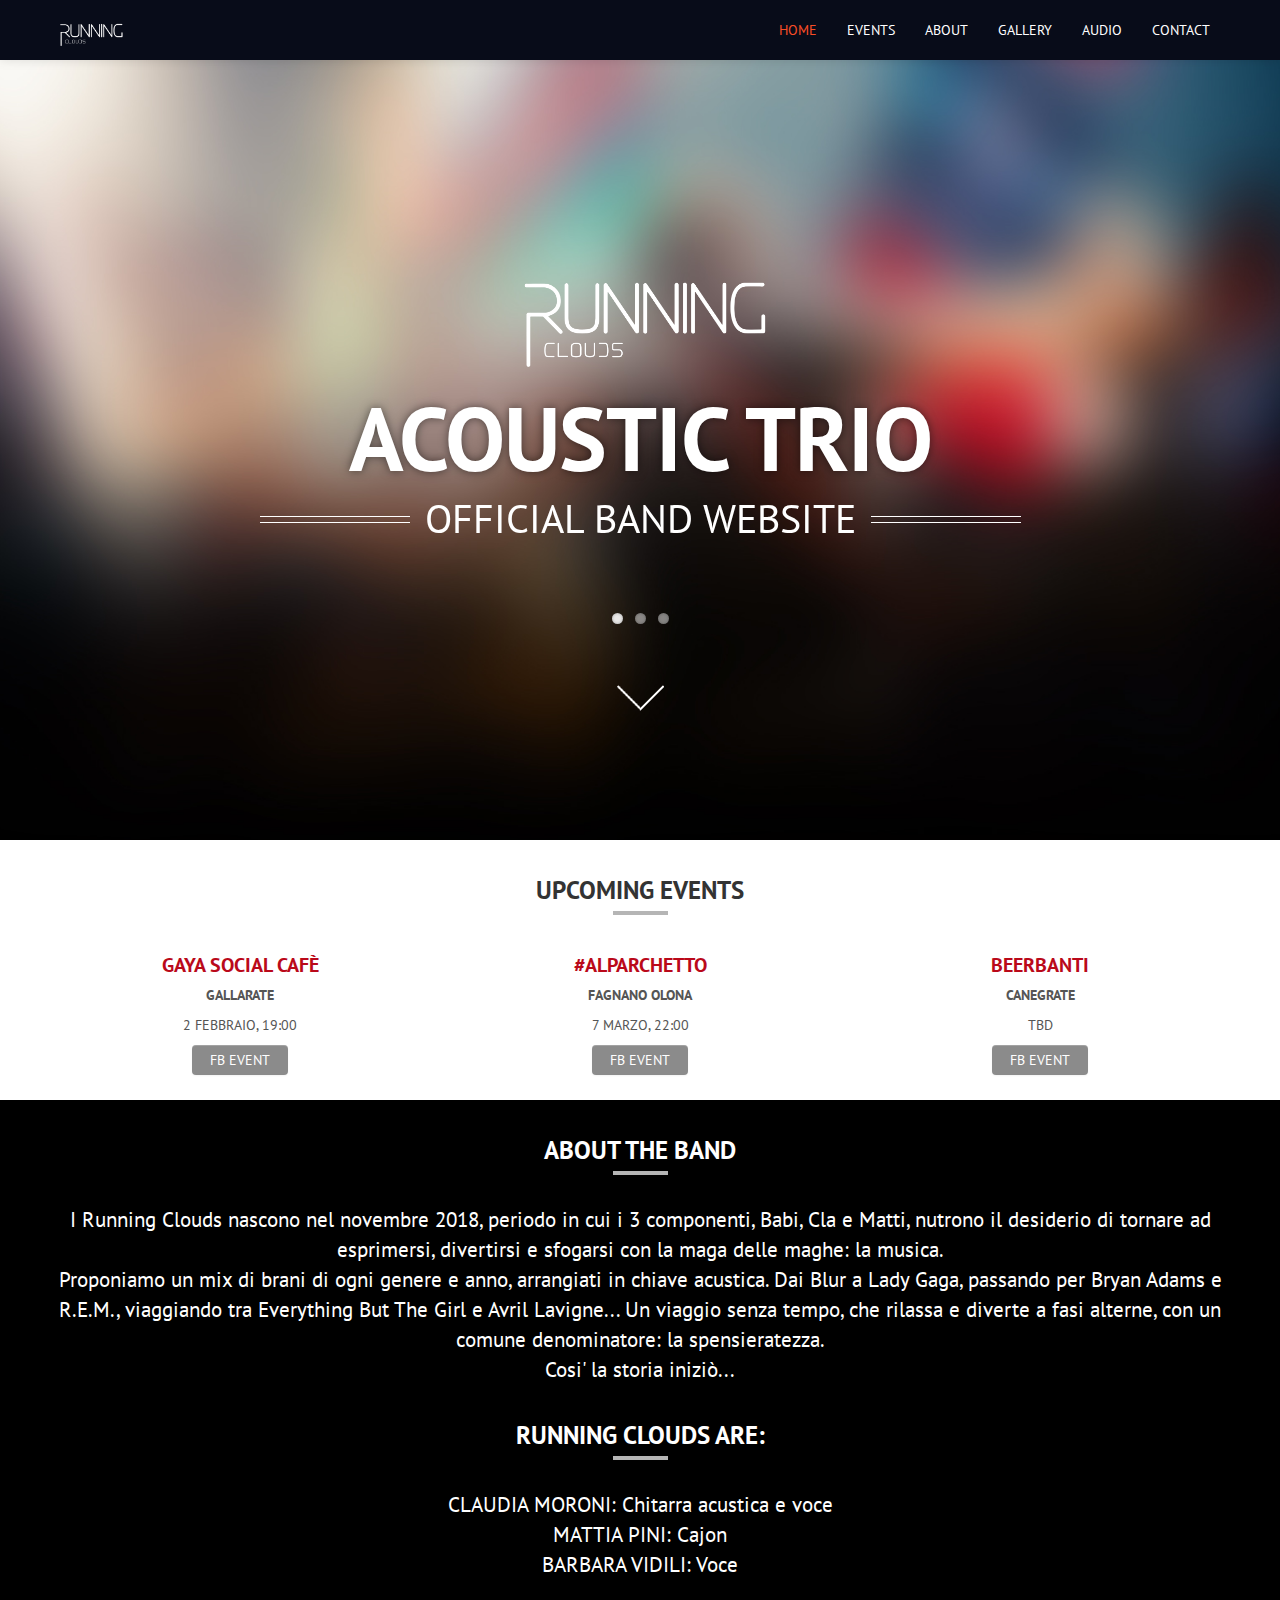
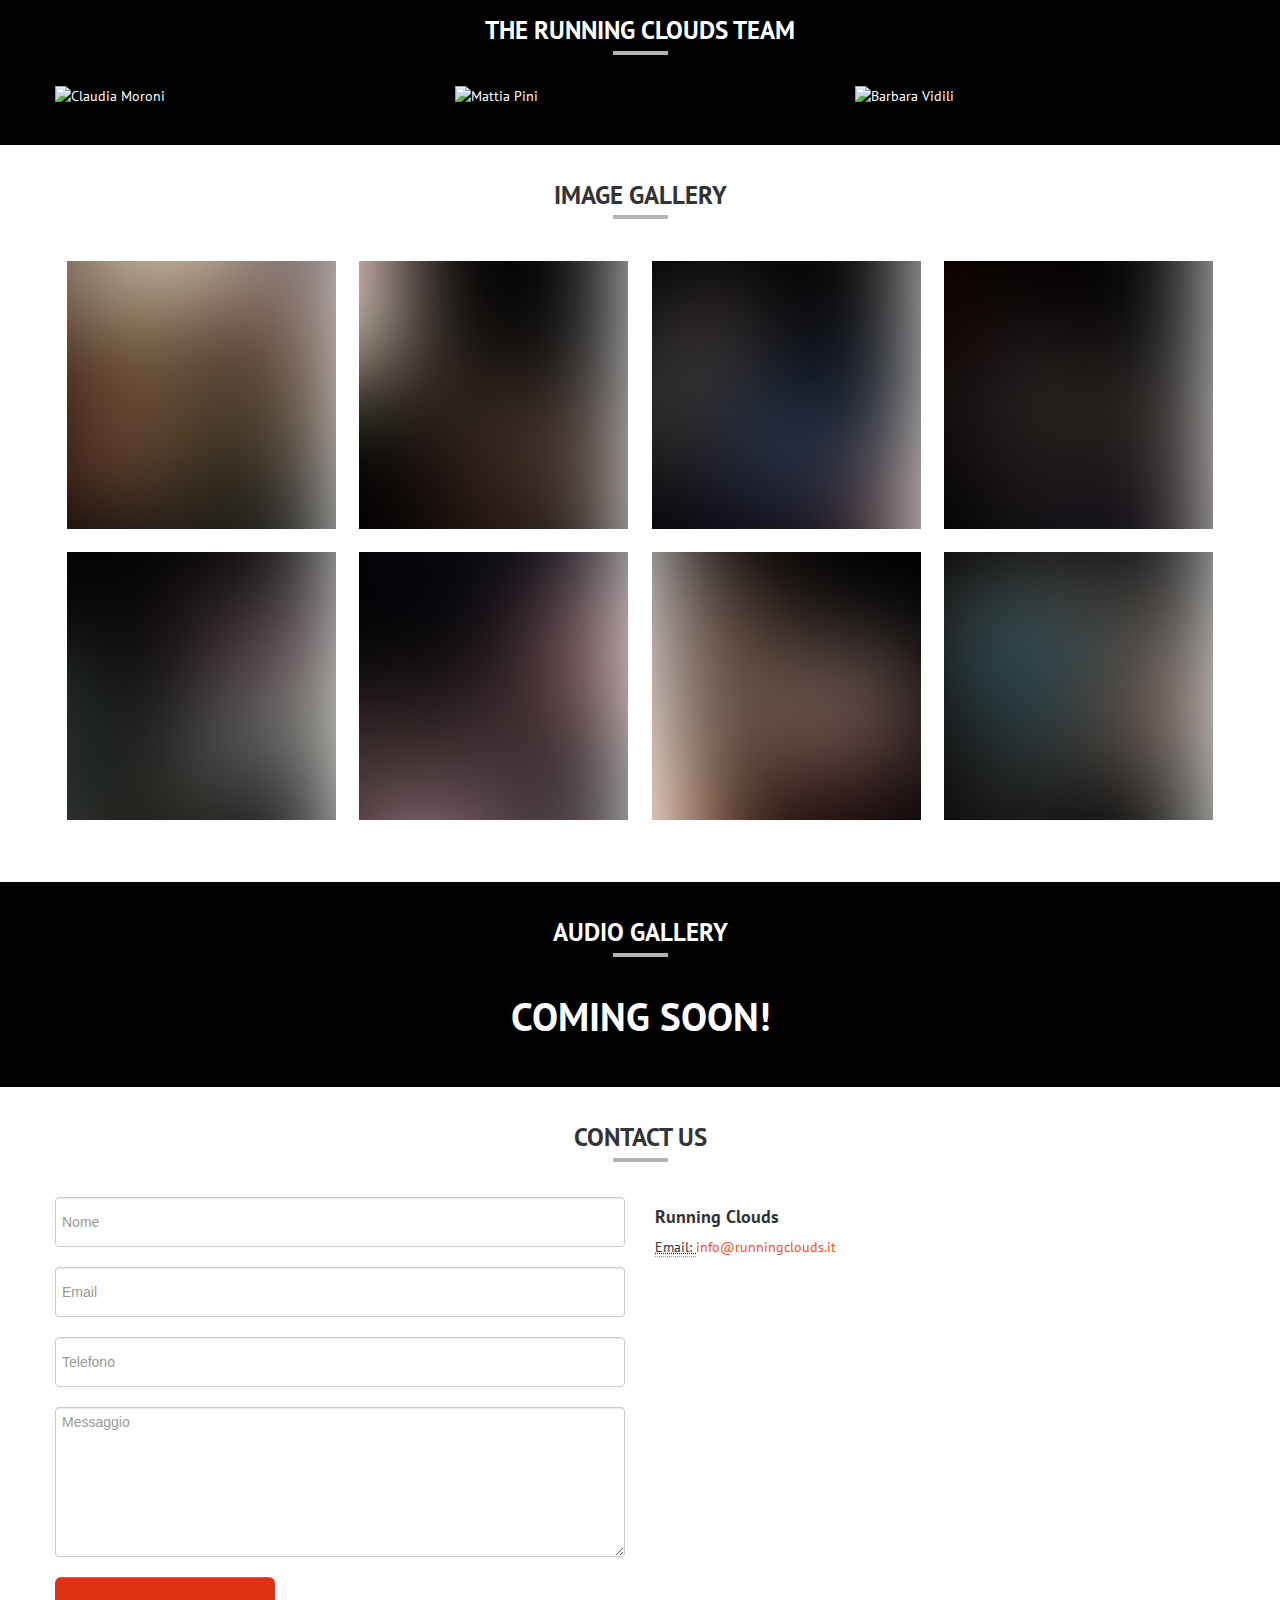
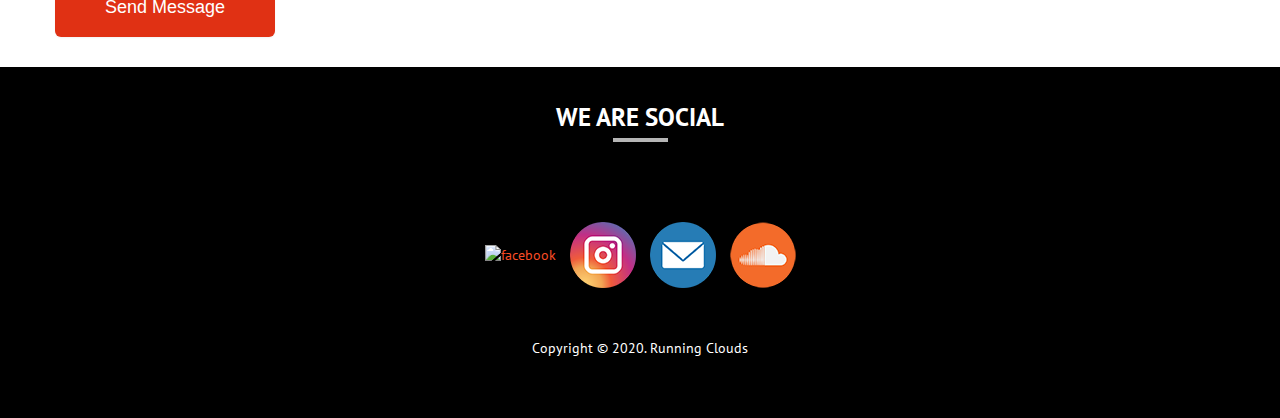
==== index.html @ 11b49098 "fb logo sintax updated" ====
<!DOCTYPE html>
<html>
<head>
<meta charset="utf-8">
<title>Running Clouds - Milan Acoustic Band</title>
<meta name="viewport" content="width=device-width, initial-scale=1.0">
<!-- Bootstrap -->
<link href="css/bootstrap.css" rel="stylesheet">
<link href="css/bootstrap-responsive.css" rel="stylesheet" media="screen">
<!--==============GOOGLE FONT - PT SANS=================-->
<link href="https://fonts.googleapis.com/css?family=PT%20Sans:400,700" rel="stylesheet" type="text/css">

<!--==============MAIN CSS=================-->

<link href="css/band.css" rel="stylesheet" media="all">
	
<!--Tweet CSS-->
<link href="css/jquery.tweet.css" rel="stylesheet" media="all">

<!--===================FLEX SLIDER=======================-->

<link rel="stylesheet" href="css/flexslider.css" />
<script src="js/jquery-1.9.0.min.js"></script>
<script src="js/jquery.flexslider.js"></script>
<script type="text/javascript">
  $(window).load(function() {
     $('.flexslider').flexslider({
        animation: "slide"
      });
  });
</script>

<!--=============================FANCY BOX STARTS================================-->

<!-- Add mousewheel plugin (this is optional) -->
<script type="text/javascript" src="js/jquery.mousewheel-3.0.6.pack.js"></script>

<!-- Add fancyBox main JS and CSS files -->
<script type="text/javascript" src="js/jquery.fancybox.js?v=2.1.4"></script>
<link rel="stylesheet" type="text/css" href="css/jquery.fancybox.css?v=2.1.4" media="screen" />
<script type="text/javascript">
		$(document).ready(function() {
			$('.fancybox').fancybox({
    helpers : {
        overlay : {
            locked : false,
        }
    }
});
});
</script>

<!--============================FANCY BOX ENDS========================================-->

<!--============================ PARALLAX SCRIPT ========================================-->

<script src="js/stellar.js"></script>
<script>
		$(function(){
			$.stellar({
				horizontalScrolling: false,
				verticalOffset: 40
			});
		});
		</script>

<!--==============CONTACT FORM=================-->
<script src="js/contact_form.js"></script>

<!-- FACEBOOK SDK -->
<!--<script>
  window.fbAsyncInit = function() {
    FB.init({
      appId      : '584267702405403',
      cookie     : true,
      xfbml      : true,
      version    : 'v5.0'
    });
      
    FB.AppEvents.logPageView();   
      
  };

  (function(d, s, id){
     var js, fjs = d.getElementsByTagName(s)[0];
     if (d.getElementById(id)) {return;}
     js = d.createElement(s); js.id = id;
     js.src = "https://connect.facebook.net/en_US/sdk.js";
     fjs.parentNode.insertBefore(js, fjs);
   }(document, 'script', 'facebook-jssdk'));
</script>-->
	
</head>

<body>
<a id="home"></a> 
<!--==============HEADER =================-->
<div class="jumbotron masthead" data-stellar-background-ratio="0.5"> 
  
  <!--==============Logo & Menu Bar=================-->
  
  <div class="navbar navbar-fixed-top navbar-absolute">
    <div class="navbar-inner">
      <div class="container"> 
        
        <!-- .btn-navbar is used as the toggle for collapsed navbar content --> 
        <a class="btn btn-navbar" data-toggle="collapse" data-target=".nav-collapse"> <span class="icon-bar"></span> <span class="icon-bar"></span> <span class="icon-bar"></span> </a> 
        
        <!-- Be sure to leave the brand out there if you want it shown --> 
        <a class="brand" href="#"> <img src="images/logo-small.png" alt="logo" style="max-height: 35px; width: auto;"></a> 
        
        <!-- Everything you want hidden at 940px or less, place within here -->
        <div class="nav-collapse collapse"> 
          <!-- .nav, .navbar-search, .navbar-form, etc -->
          
          <ul class="nav pull-right">
            <li class="active"><a href="#home">HOME</a></li>
            <li><a href="#events">EVENTS</a></li>
            <li><a href="#about">ABOUT</a></li>
            <li><a href="#gallery">GALLERY</a></li>
            <!--<li><a href="#media">MEDIA</a></li>-->
            <li><a href="#audio">AUDIO</a></li>
            <!--<li class="dropdown"> <a href="#" class="dropdown-toggle" data-toggle="dropdown">PAGES <b class="caret"></b></a>
              <ul class="dropdown-menu">
                <li><a href="blog.html" target="_blank">BLOG LIST</a></li>
                <li><a href="blog-post.html" target="_blank">SINGLE BLOG PAGE</a></li>
                <li><a href="404.html" target="_blank">404 PAGE</a></li>
                <li><a href="soon.html" target="_blank">COMING SOON</a></li>
              </ul>
            </li>-->
            <li><a href="#contact">CONTACT</a></li>
          </ul>
        </div>
      </div>
    </div>
  </div>
  <div class="container"> 
    
    <!--==============SLIDER STARTS=================-->
    
    <div class="flexslider">
      <ul class="slides">
        <li>
          <div class="hero-unit">
            <p class="text-center"><img src="images/logo-big.png" alt="Running Clouds logo" style="max-height: 135px;"></p>
            <h1>ACOUSTIC TRIO</h1>
            <h3 class="subtitle fancy hidden-phone"><span>OFFICIAL BAND WEBSITE</span></h3>
          </div>
        </li>
        <li>
          <div class="slide2">
            <p>
              <iframe width="640" height="360" src="https://www.youtube.com/embed/WJ2CTRdAqpo" allowfullscreen></iframe>
            </p>
            <h3>YOUTUBE VIDEO WITH CAPTION</h3>
          </div>
        </li>
        <li>
          <div class="slide3">
            <p class="text-center"> <img src="images/slider_img.jpg" alt="Running Clouds live at Gaya Social Cafè" style="max-height: 300px; border: 1px solid #021a40"> </p>
            <h1>Gaya Social Cafè</h1>
            <h3>Vieni a trovarci Domenica 2 Febbraio ore 19 a Gallarate!</h3>
            <p class="hidden-phone"> <a href="#" class="btn btn-danger btn-large">EVENTO FB</a> </p>
          </div>
        </li>
      </ul>
    </div>
    <p class="text-center hidden-phone"> <a href="#events"><img src="images/arrow-bottom.png" alt="sroll to arrow"></a></p>
  </div>
</div>

<!--============== Latest Events =================-->

<div class="container"> <a id="events"></a>
  <div class="row-fluid PageHead">
    <div class="span12">
      <h3>UPCOMING EVENTS<span> <img src="images/underline.png" alt="______"></span></h3>
    </div>
  </div>
  <div class="row-fluid EventsList">
    <div class="span4">
      <div class="thumbnail">
        <div class="caption">
          <h3>Gaya Social Cafè</h3>
			<h5>Gallarate</h5>
          <p>2 Febbraio, 19:00</p>
          <p class="text-center"><a href="#" class="btn btn-med">FB Event</a> </p>
        </div>
      </div>
    </div>
    <div class="span4">
      <div class="thumbnail">
        <div class="caption">
          <h3>#AlParchetto</h3>
			<h5>Fagnano Olona</h5>
          <p>7 Marzo, 22:00</p>
          <p class="text-center"><a href="#" class="btn btn-med">FB Event</a> </p>
        </div>
      </div>
    </div>
    <div class="span4">
      <div class="thumbnail">
        <div class="caption">
          <h3>Beerbanti</h3>
			<h5>Canegrate</h5>
          <p>TBD</p>
          <p class="text-center"><a href="#" class="btn btn-med">FB Event</a> </p>
        </div>
      </div>
    </div>
  </div>
  <!--<div class="moreevents">
    <div class="row-fluid EventsList">
      <div class="span4">
        <div class="thumbnail">
          <div class="caption">
            <h3>PSY MEGA SHOW</h3>
            <p>Sep 17, 06:00 PM</p>
            <p class="text-center"><a href="#" class="btn btn-med">TICKETS</a> </p>
          </div>
        </div>
      </div>
      <div class="span4">
        <div class="thumbnail">
          <div class="caption">
            <h3>MUSIC WITH RAAGA BAND</h3>
            <p>OCT 22, 08:30 PM</p>
            <p class="text-center"><a href="#" class="btn btn-med">TICKETS</a> </p>
          </div>
        </div>
      </div>
      <div class="span4">
        <div class="thumbnail">
          <div class="caption">
            <h3>BLACK FRIDAY EVENT</h3>
            <p>NOV 05, 10:00 PM</p>
            <p class="text-center"><a href="#" class="btn btn-med">TICKETS</a> </p>
          </div>
        </div>
      </div>
    </div>
  </div>
  <p class="sectionfooter text-center"> <a class="showmore btn-link"><img src="images/show_icon.png" alt="icon"> <span>SHOW ALL EVENTS</span> </a> </p>-->
</div>

<!--============== ABOUT AND OUR TEAM =================-->

<div class="about" id="about" data-stellar-background-ratio="0.5">
  <div class="container">
    <div class="row-fluid PageHead inverse">
      <div class="span12">
        <h3>ABOUT THE BAND<span> <img src="images/underline.png" alt="______"></span></h3>
      </div>
    </div>
    <p class="lead text-center">I Running Clouds nascono nel novembre 2018, periodo in cui i 3 componenti, Babi, Cla e Matti, nutrono il desiderio di tornare ad esprimersi, divertirsi e sfogarsi con la maga delle maghe: la musica.<br>
		Proponiamo un mix di brani di ogni genere e anno, arrangiati in chiave acustica. Dai Blur a Lady Gaga, passando per Bryan Adams e R.E.M., viaggiando tra Everything But The Girl e Avril Lavigne... Un viaggio senza tempo, che rilassa e diverte a fasi alterne, con un comune denominatore: la spensieratezza.<br>
		Cosi' la storia iniziò... </p>
	  <div class="row-fluid PageHead inverse">
		<div class="span12">
			<h3>RUNNING CLOUDS are:<span> <img src="images/underline.png" alt="______"></span></h3>
	  	</div>
	  </div>
	  <p class="lead text-center">
	  
		CLAUDIA MORONI: Chitarra acustica e voce<br>
		MATTIA PINI: Cajon<br>
		  BARBARA VIDILI: Voce<br>
	  </p>
    <div class="row-fluid PageHead inverse">
      <div class="span12">
        <h3>THE Running Clouds TEAM<span> <img src="images/underline.png" alt="______"></span></h3>
      </div>
    </div>
    <div class="row-fluid theteam">
      <div class="span4"><img src="images/team_img1.jpg" alt="Claudia Moroni"></div>
      <div class="span4"><img src="images/team_img2.jpg" alt="Mattia Pini"></div>
      <div class="span4"><img src="images/team_img3.jpg" alt="Barbara Vidili"></div>
    </div>
  </div>
</div>

<!--============== IMAGE GALLERY ==============-->

<div class="container"> <a id="gallery"></a>
  <div class="row-fluid PageHead">
    <div class="span12">
      <h3>IMAGE GALLERY<span> <img src="images/underline.png" alt="______"></span></h3>
    </div>
  </div>
  <div class="row-fluid Gallery">
    <div class="span12">
      <ul>
        <li><a class="fancybox" href="images/gallery/photos/big1.jpg" data-fancybox-group="gallery" title="Band photos"><img src="images/gallery/thumb/thumb1.jpg" alt="" /></a></li>
        <li><a class="fancybox" href="images/gallery/photos/big2.jpg" data-fancybox-group="gallery" title="Band photos"><img src="images/gallery/thumb/thumb2.jpg" alt="" /></a></li>
        <li><a class="fancybox" href="images/gallery/photos/big3.jpg" data-fancybox-group="gallery" title="Band photos"><img src="images/gallery/thumb/thumb3.jpg" alt="" /></a></li>
        <li><a class="fancybox" href="images/gallery/photos/big4.jpg" data-fancybox-group="gallery" title="Band photos"><img src="images/gallery/thumb/thumb4.jpg" alt="" /></a></li>
        <li><a class="fancybox" href="images/gallery/photos/big5.jpg" data-fancybox-group="gallery" title="Band photos"><img src="images/gallery/thumb/thumb5.jpg" alt="" /></a></li>
        <li><a class="fancybox" href="images/gallery/photos/big6.jpg" data-fancybox-group="gallery" title="Band photos"><img src="images/gallery/thumb/thumb6.jpg" alt="" /></a></li>
        <li><a class="fancybox" href="images/gallery/photos/big7.jpg" data-fancybox-group="gallery" title="Band photos"><img src="images/gallery/thumb/thumb7.jpg" alt="" /></a></li>
        <li><a class="fancybox" href="images/gallery/photos/big8.jpg" data-fancybox-group="gallery" title="Band photos"><img src="images/gallery/thumb/thumb8.jpg" alt="" /></a></li>
      </ul>
      <p class="sectionfooter text-center">&nbsp; </p>
    </div>
  </div>
</div>

<!--============== MEDIA ==============-->
<!--
<div class="ourmedia" id="media" data-stellar-background-ratio="0.5">
  <div class="container">
    <div class="row-fluid PageHead inverse">
      <div class="span12">
        <h3>MUSIC VIDEOS<span> <img src="images/underline.png" alt="______"></span></h3>
      </div>
    </div>
    <div class="row-fluid">
      <div class="span12 text-center mediavideo">
        <iframe width="640" height="360" src="https://www.youtube.com/embed/ans9pJ1MQuI" allowfullscreen></iframe>
      </div>
    </div>
    <div class="row-fluid MediaThumb">
      <div class="span3 playvideo" data-url="http://www.youtube.com/embed/rv8C1wjbsKw"> <img src="images/media_thumb1.jpg" alt="media">
        <p>WE OWN IT</p>
      </div>
      <div class="span3 playvideo" data-url="http://www.youtube.com/embed/GuAtcpFQpMw"> <img src="images/media_thumb2.jpg" alt="media">
        <p>TOMMY TRASH</p>
      </div>
      <div class="span3 playvideo" data-url="http://www.youtube.com/embed/WJ2CTRdAqpo"> <img src="images/media_thumb3.jpg" alt="media">
        <p>BETTER CARE FOR</p>
      </div>
      <div class="span3 playvideo" data-url="http://www.youtube.com/embed/EUgjvidR-0Q"> <img src="images/media_thumb4.jpg" alt="media">
        <p>THE COMMENT SHOW</p>
      </div>
    </div>
  </div>
</div>
-->
	<style>
		.sound{
			background-color: black !important;
		}	
	</style>
<!--============== AUDIO GALLERY ==============-->
<div class="ourmedia" data-stellar-background-ratio="0.5">
<div class="container"> <a id="audio"></a>
  <div class="row-fluid PageHead">
    <div class="span12">
      <h3>AUDIO GALLERY<span> <img src="images/underline.png" alt="______"></span></h3>
    </div>
  </div>
  <div class="row-fluid Gallery">
    <div class="span12">
		<h1 class="text-center">COMING SOON!</h1>
      <!--<div class="audioembed">
        <iframe width="100%" height="300" scrolling="no" frameborder="no" src="https://w.soundcloud.com/player/?url=https%3A//api.soundcloud.com/playlists/956008744&color=ff5500&amp;auto_play=false&amp;show_artwork=true"></iframe>
      </div>-->
      <br>
      <br>
    </div>
  </div>
</div>
	</div>

<!--============== CONTACT ==============-->

<div id="contact">
  <div class="container">
    <div class="row-fluid PageHead">
      <div class="span12">
        <h3>CONTACT US<span> <img src="images/underline.png" alt="______"></span></h3>
      </div>
    </div>
    <div class="row-fluid ContactUs">
      <div class="span6">
        <form class="form-horizontal" id="phpcontactform">
          <div class="control-group">
            <input class="input-block-level" type="text" placeholder="Nome" name="name" id="name">
          </div>
          <div class="control-group">
            <input class="input-block-level" type="email" placeholder="Email" name="email" id="email">
          </div>
          <div class="control-group">
            <input class="input-block-level" type="text" placeholder="Telefono" name="mobile" id="mobile">
          </div>
          <div class="control-group">
            <textarea class="input-block-level" rows="10" name="message" placeholder="Messaggio" id="message"></textarea>
          </div>
          <div class="control-group">
            <p>
              <input class="btn btn-danger btn-large" type="submit" value="Send Message">
            </p>
            <span class="loading"></span> </div>
        </form>
      </div>
      <div class="span6">
        <div class="row-fluid">
          <div class="span12">
            <h4> Running Clouds </h4>
            <address>
            <abbr title="Email"> Email: </abbr> <a href="mailto:info@runningclouds.it">info@runningclouds.it</a> <br>
            </address>
          </div>
		  </div>
      </div>
    </div>
  </div>
</div>

<!--============== FOOTER ==============-->

<div class="footer" id="footer" data-stellar-background-ratio="0.5">
  <div class="container">
    <div class="row-fluid PageHead inverse">
      <div class="span12">
        <h3>We are Social<span> <img src="images/underline.png" alt="______"></span></h3>
      </div>
    </div>
  </div>
  <div class="row-fluid">
    <div class="span12 socialButtons">
		<a href="https://www.facebook.com/runningcloudsacoustic" target="_blank"><img src="images/facebook_icon.png" alt="facebook"></a>
		<a href="https://www.instagram.com/_running_clouds/" target="_blank"><img src="images/instagram_icon.png" alt="instagram"></a>
		<a href="mailto:info@runningclouds.it" target="_blank"><img src="images/mail_icon.png" alt="mail"></a>
		<a href="" target="_blank"><img src="images/soundcloud_icon.png" alt="soundcloud"></a> </div>
  </div>
  <p class="text-center">Copyright &copy; 2020. Running Clouds</p>
</div>
<!--===Back to top======--> 
<a href="#" class="scrollup">Scroll</a> 

<!--==============QUERY LIBRARY=================--> 

<script src="js/jquery.easing.1.2.js"></script> 

<!--==============Mordernizr =================--> 

<script src="js/modernizr.js"></script> 

<!--==============BOOTSTRAP JS=================--> 

<script src="js/bootstrap.js"></script> 
<script type="text/javascript" src="js/jquery.mousewheel-3.0.6.pack.js"></script> 

<!--==========ONE PAGE SCROLLING SCRIPTS STARTS===============--> 

<script>
            $(function() {
                $('.nav li a, .jumbotron p a').bind('click',function(event){
                    var $anchor2 = $(this).parent();
				    var $anchor = $(this);
					$('.nav  li').removeClass('active');
                    $anchor2.addClass('active');
			
			
                    $('html, body').stop().animate({
                        scrollTop: $($anchor.attr('href')).offset().top - 50
                    }, 1500,'easeInOutExpo');
                    /*
                    if you don't want to use the easing effects:
                    $('html, body').stop().animate({
                        scrollTop: $($anchor.attr('href')).offset().top
                    }, 1000);
                    */
                    event.preventDefault();
                });
            });
        </script> 

<!--=============ONE PAGE SCROLLING SCRIPTS ENDS============--> 

<!-- ======= TWITTER FEED API 1.1 ========= --> 

<script src="twitter/jquery.tweet.js"></script> 
<script type="text/javascript">
	     jQuery(function($){
        $("#ticker").tweet({
          username: "tnw", /*Enter your Twitter username inside quotes eg: web3canvas, barackobama etc*/
          page: 1, /*How many tweets to show at a time, You need to increase #ticker height if you increased this value*/
          avatar_size: null, /*If you want to show your twitter avatar, just change null to avatar size you needed eg: 32, 50, 80 etc..*/
          count: 20, /*Total counts of tweets. */
          loading_text: "Bringing latest tweets..." /*Loading text*/
        }).bind("loaded", function() {
          var ul = $(this).find(".tweet_list");
          var ticker = function() {
            setTimeout(function() {
              var top = ul.position().top;
              var h = ul.height();
              var incr = (h / ul.children().length);
              var newTop = top - incr;
              if (h + newTop <= 0) newTop = 0;
              ul.animate( {top: newTop}, 500 ); /*Speed of Scrolling*/
              ticker();
            }, 5000); /*Delay of changing tweet*/
          };
          ticker();
        });
      });
	
</script> 

<!-- ======= SHOW HIDE EVENTS - v1.1 ========= --> 
<script>

 $(function() {
	 $(".showmore").click(function() {
		 $(".moreevents").slideToggle();
		$(".showmore span").text(($(".showmore span").text() == "SHOW ALL EVENTS") ? "HIDE ALL EVENTS" : "SHOW ALL EVENTS") ; 
	 }); 
  });

</script> 

<!--=============PLAY VIDEO============--> 

<script>

    $(document).ready(function(){ 
	
 $(".playvideo").click(function(){
	 var videourl = $(this).data("url");
	 $(this).append('<span class="videoload">Loading video...</span>')
	 $('.mediavideo iframe').attr('src', videourl);
	 setTimeout(function() {
	 $('.videoload').remove();
	 },1000);
 });
 
 });
</script> 

<!--=============BACK TO TOP STARTS============--> 

<script>
    $(document).ready(function(){ 
 
        $(window).scroll(function(){
            if ($(this).scrollTop() > 800) {
                $('.scrollup').fadeIn();
            } else {
                $('.scrollup').fadeOut();
            }
        }); 
 
        $('.scrollup').click(function(){
            $("html, body").animate({ scrollTop: 0 }, 600);
            return false;
        });
 
    });
</script> 

<!--=============BACK TO TOP ENDS============-->

</body>
</html>
---- css/band.css ----
@charset "utf-8";
/* CSS Document */


/*
Theme Name: Raaga - Responsive Parallax Template for Bands
Version: 1.0
Author: Surjith SM
Author URI: http://themeforest.net/user/surjithctly
*/


/******************  Table of Contents  *****************************
0. GLOBAL STYLES
1. HEADER
2. SLIDER
3. EVENTS
4. ABOUT THE BAND
5. IMAGE GALLERY
6. MEDIA
7. CONTACT
8. FOOTER
9. BLOG
10. 404 PAGE NOT FOUND
11. COMING SOON
12. CUSTOM MEDIA QUERIES
13. VERSION 1.1

If you having trouble in editing css. please send a mail to support@surjithctly.in

*/


/*==========0. GLOBAL STYLES==============*/

body {
	font-family:"PT Sans", Arial, Helvetica, sans-serif;
	background:#FFF;
}
a {
	color:#f84d26;
}
a:hover, a:focus {
	color:#d23916;
}
ul, ol {
	list-style:none;
}
iframe {
border: 0;
}

/*==========1. HEADER==============*/

.jumbotron {
	position: relative;
	color: #fff;
}
.masthead {
	height:840px;
	background:url(../images/header_img1.jpg) no-repeat #000; /* Old browsers */
	overflow:hidden;
	background-attachment: fixed;
	background-position: 50% 0;
	background-size:cover;
	-ms-background-position-x:center !important;
}
.navbar {
	background:	#080c19;
}
.navbar-inner {
	background:none;
	border:0;
	-webkit-box-shadow:none;
	-moz-box-shadow:none;
	box-shadow:none;
	padding-top: 5px;
	filter:none;
	-ms-filter:none;
}
.navbar .nav > li > a {
	color:#FFF;
	text-transform:uppercase;
	text-shadow: none;
}
.navbar .nav > li > a:focus, .navbar .nav > li > a:hover {
	color:#CCC;
}
.navbar .nav > .active > a, .navbar .nav > .active > a:hover, .navbar .nav > .active > a:focus {
	background:none;
	color:#f84d26;
	-webkit-box-shadow:none;
	-moz-box-shadow:none;
	box-shadow:none;
}
.navbar .nav {
	padding-top:5px;
}
.navbar .btn, .navbar .btn-group {
	margin-top:0;
}
.navbar .nav li.dropdown.open > .dropdown-toggle, .navbar .nav li.dropdown.active > .dropdown-toggle, .navbar .nav li.dropdown.open.active > .dropdown-toggle {
	color: #FFF;
	background-color: transparent;
}
.navbar li.dropdown:hover ul {
	display:block;
}
.navbar .pull-right > li > .dropdown-menu, .navbar .nav > li > .dropdown-menu.pull-right {
	top:97%;
}
.navbar-absolute + div {
	margin-top: 68px;
}
.dropdown-menu > li > a:hover, .dropdown-menu > li > a:focus, .dropdown-submenu:hover > a, .dropdown-submenu:focus > a {
	background:#ba091a;
	background-image:none;
}
.dropdown-menu > .active > a, .dropdown-menu > .active > a:hover, .dropdown-menu > .active > a:focus {
	background:#ba091a;
}
.btn {
	background:#8b8b8b;
	color:#FFF;
	text-shadow:none;
	border: 0;
}
.btn:hover, .btn:focus, .btn:active {
	background:#6f6f6f;
	color:#FFF;
}
.btn-med {
	font-size: 14px;
	padding: 5px 18px;
}
.btn-large {
	font-size:18px;
	padding:20px 50px;
}
.btn-success {
	background-color: #2cc76a;
	background-image:none;
	border-color: rgba(0, 0, 0, 0.1) rgba(0, 0, 0, 0.1) rgba(0, 0, 0, 0.25);
}
.btn-success:hover, .btn-success:focus, .btn-success:active {
	background-color: #22bb5f!important;
	color:#FFF!important;
}
.btn-primary {
	background-color: #2db6d8;
	background-image:none;
	border-color: rgba(0, 0, 0, 0.1) rgba(0, 0, 0, 0.1) rgba(0, 0, 0, 0.25);
}
.btn-primary:hover, .btn-primary:focus, .btn-primary:active {
	background-color: #209ab8!important;
	color:#FFF!important;
}
.btn-danger {
	background-color: #e03114;
	background-image:none;
	border-color: rgba(0, 0, 0, 0.1) rgba(0, 0, 0, 0.1) rgba(0, 0, 0, 0.25);
}
.btn-danger:hover, .btn-danger:focus, .btn-danger:active {
	background-color: #d62d11!important;
	color:#FFF!important;
}
.navbar .nav > .active > a.btn {
	background-color: #22bb5f!important;
	color:#FFF!important;
}
/*==========2. SLIDER ==============*/


.hero-unit {
	background:none;
	text-align:center;
	padding-top:180px;
	padding-bottom:0;
}
.hero-unit h1 {
	padding-bottom:15px;
	font-size:90px;
	text-shadow:0px 0px 10px rgba(0, 0, 0, 0.5);
}
.hero-unit h3 {
	font-weight:normal;
	padding-bottom:15px;
	font-size:40px;
}
.slide2 {
	background:none;
	text-align:center;
	padding-top:100px;
}
.slide2 h1 {
	font-size:50px;
}
.slide3 {
	background:none;
	text-align:center;
	padding-top:100px;
}
.slide3 h1 {
	font-size:50px;
	padding-top:10px;
}
.slide3 h3 {
	font-size:20px;
	padding-right:20px;
}
.fancy {
	line-height: 0.5;
	text-align: center;
}
.fancy span {
	display: inline-block;
	position: relative;
}
.fancy span:before, .fancy span:after {
	content: "";
	position: absolute;
	height: 5px;
	border-bottom: 1px solid white;
	border-top: 1px solid white;
	top: 8px;
	width: 150px;
}
.fancy span:before {
	right: 100%;
	margin-right: 15px;
}
.fancy span:after {
	left: 100%;
	margin-left: 15px;
}
/*==========3. EVENTS==============*/

.PageHead {
	margin:20px 0;
	text-align:center;
}
.PageHead h3 {
	text-align:center;
	text-transform:uppercase;
}
.PageHead h3 span {
	display:block;
	line-height: 0;
}
.PageHead.inverse {
	color:#FFF;
}
.EventsList {
	margin-bottom:15px;
}
.EventsList .thumbnail {
	border:0;
	text-align:center;
	text-transform:uppercase;
	box-shadow:none;
}
.EventsList .thumbnail h3 {
	color:#ba091a;
	font-size: 20px;
	line-height: 1;
}
.EventsList .thumbnail, .EventsList .caption {
	margin:0;
	padding:0;
}
.showmore {
	border:1px #CCC solid;
	-webkit-border-radius:3px;
	-moz-border-radius:3px;
	border-radius:3px;
	padding:8px 10px;
	color:#666;
}
.showmore:hover {
	text-decoration:none;
	color:#999;
}
.sectionfooter {
	margin:30px 0;
}
/*==========4. ABOUT THE BAND==============*/

.about {
	color: #fff;
	background:url(../images/about_img.jpg) #000 center center; /* Old browsers */
	overflow:hidden;
	background-attachment: fixed;
	background-position: 50% 0;
	background-size:cover;
	-ms-background-position-x:center !important;
}
.theteam {
	margin-bottom:30px;
}
.theteam img {
	cursor:pointer;
}
.theteam img:hover {
	opacity:0.5;
}
/*==========5. IMAGE GALLERY ==============*/

.Gallery ul li {
	float:left;
	width:25%;
	-webkit-box-sizing:border-box;
	-moz-box-sizing:border-box;
	box-sizing:border-box;
	padding:1%;
}
.Gallery ul li img {
	min-width:100%;
}
/*MORE CSS ON THIS SECTION (ESPECALLY LIGHTBOX) CAN BE FOUND ON jquery.fancybox.css*/





/*==========6. OUR MEDIA ==============*/

.ourmedia {
	color: #fff;
	background:url(../images/media_img.jpg) #000 center center; /* Old browsers */
	overflow:hidden;
	background-attachment: fixed;
	background-position: 50% 0;
	background-size:cover;
	-ms-background-position-x:center !important;
}
.MediaThumb {
	margin:30px 0;
}
.MediaThumb div {
	cursor:pointer;
}
.MediaThumb img {
	border:solid 5px #151515;
	min-width:100%;
	-webkit-box-sizing:border-box;
	-moz-box-sizing:border-box;
	box-sizing:border-box;
}
.MediaThumb p {
	text-transform:uppercase;
	text-align:center;
	padding:5px 0;
	background:transparent;
	border:solid 5px transparent;
	color:#a0a0a0;
}
.MediaThumb div:hover img {
	border:solid 5px #FFF;
}
.MediaThumb div:hover p {
	background:#FFF;
	border:solid 5px #FFF;
	color:#333;
}
/*==========7. CONTACT ==============*/

.ContactUs {
	margin-top:25px;
}
.ContactUs input[type=text], .ContactUs input[type=email] {
	height:50px;
}
.ContactUs textarea {
	height:150px;
}
/*==========8. FOOTER ==============*/


.footer {
	color: #fff;
	background:url(../images/footer_img.jpg) no-repeat #000 center center; /* Old browsers */
	overflow:hidden;
	background-attachment: fixed;
	background-position: 50% 0;
	background-size:cover;
	padding-bottom:50px;
	-ms-background-position-x:center !important;
}
#TwitterBlock {
	width:100%;
	text-align:center;
}
#TwitterBlock iframe {
	width:100%;
	height:auto;
}
#TwitterLogo {
	width:50px;
	margin:10px auto;
}
#TwitterLogo img {
	max-width:100%;
}
#TwitterFooter {
	font-size:12px;
	color:#999999;
	text-align:center;
	position:relative;
	margin-top:-50px;
}
.socialButtons {
	text-align:center;
	margin:50px 0;
}
.socialButtons a {
	padding:5px;
}
.socialButtons a:hover {
	opacity:0.5;
}
/*==========9. BLOG ==============*/

.blogpost {
	margin-bottom:30px;
}
.blogpost img {
	padding:10px 0;
	max-width:100%;
	min-width:100%;
}
.blog h1.title {
	font-size:30px;
	line-height:32px;
}
.blog h3.subtitle {
	font-size:16px;
	font-weight:normal;
	line-height:20px;
	padding-bottom:5px;
}
.bloglist {
	margin:0;
	padding:0;
	list-style:none;
}
.bloglist li {
	padding:5px 0;
	color:#666;
}
.bloglist li a {
	color:#666;
}
.commentform input {
	height: 40px;
}
.commentform textarea {
	height:150px;
}
.commentform p {
	text-align:right;
}
.commentform .btn {
	margin-right:0;
}
.media-list p {
	margin-bottom:30px;
}
.media-list .timestamp {
	font-size:12px;
	color:#999;
	display:block;
	padding:5px 0;
}
/*==========10. 404 PAGE NOT FOUND ==============*/

.pagenotfound {
	background:	url(../images/404.jpg) no-repeat center center;
	background-size:cover;
	display: table;
	position: fixed;
	height: 100%;
	width: 100%;
	top: 0;
	bottom: 0;
	left: 0;
	right: 0;
	color:#FFF;
}
.pagenotfound .content404 {
	display: table-cell;
	vertical-align: middle;
	text-align: center;
	color:#FFF;
}
.pagenotfound h1 {
	font-size:150px;
	font-weight:bold;
	margin:50px 0;
}
/*==========11. COMING SOON ==============*/


.comingsoon {
	background:	url(../images/header_img1.jpg) no-repeat center center;
	background-size:cover;
	display: table;
	position: fixed;
	height: 100%;
	width: 100%;
	top: 0;
	bottom: 0;
	left: 0;
	right: 0;
	color:#FFF;
}
.comingsoon .contentcoming {
	display: table-cell;
	vertical-align: middle;
	text-align: center;
	color:#FFF;
}


/*==========12. CUSTOM MEDIA QUERIES==============*/


/*MEDIA QUERIES*/

@media (max-width: 979px) {
 .hero-unit {
 padding-top:250px;
}
 .hero-unit h1 {
 font-size:60px;
}
 .hero-unit h3 {
 font-size:18px;
 line-height:25px;
 padding-top:5px;
 padding-bottom:5px;
 font-weight:normal;
}
 .navbar .btn-navbar {
margin-top: 20px;
background: transparent;
text-shadow: none;
border: 0;
box-shadow: none;
}
 .navbar .btn-navbar:hover {
 background: transparent;
}
 .navbar-fixed-top.navbar-absolute {
 position: absolute;
 margin: 0;
}
 .nav-collapse .nav > li > a:hover, .nav-collapse .nav > li > a:focus, .nav-collapse .dropdown-menu a:hover, .nav-collapse .dropdown-menu a:focus {
 background:transparent;
}
 .slide2, .slide3 {
padding-top: 75px;
}
 .slide3 h1 {
 font-size: 25px;
}
 .slide3 h3, .slide2 h3 {
 font-size:18px;
 line-height:25px;
 padding-top:5px;
 padding-bottom:5px;
 font-weight:normal;
}
}
 @media (max-width: 767px) {
.jumbotron, .about, .ourmedia {
padding: 20px 20px;
margin-top: -20px;
margin-right: -20px;
margin-left: -20px;
height:auto;
}
.masthead {
	background-size:cover;
	background-attachment:scroll;
}
 .PageHead h3, .FeatLayout h3 {
 font-size:20px;
 line-height:25px;
 padding-top:5px;
 padding-bottom:5px;
}
 .jumbotron .navbar-fixed-top.navbar-absolute {
 top: 20px;
}
 .navbar .btn-navbar {
margin-top: 23px;
}
 .theteam [class*="span"] {
width: 30%;
float: left;
margin-right: 3%;
margin-bottom:30px;
}
 .Gallery ul li {
width: 50%;
padding:2%;
}
 .mediavideo iframe {
 width:100%;
}
 .MediaThumb [class*="span"] {
 width:46%;
 float:left;
 margin-right:2%;
}
 .sectionfooter {
margin-bottom: 50px;
}
 .footer {
padding: 20px 20px;
margin-bottom: -20px;
margin-right: -20px;
margin-left: -20px;
}
}
 @media (max-width: 480px) {
.hero-unit h1 {
font-size: 20px;
}
.slide2 iframe {
 width: 100%;
height: 200px;
}
.mediavideo iframe {
 height: 200px;
}
.flex-direction-nav {
 display:none;
}
.hero-unit {
padding-top: 190px;
}
.hero-unit h1 {
font-size: 42px;
}
}

/*==========13. VERSION 1.1==============*/


.moreevents {
	display:none;
}
.moreevents .EventsList:last-child {
	margin-bottom:0;
}

#ticker, #ticker .query {
	font: 120% Georgia, "Times New Roman", Times, serif;
	color: #FFF;
	text-align:center;
}
#ticker p {
	font-size:120%;
}

.audioembed, .subscribe {
	padding-bottom:25px;	
}

.audioembed iframe {
	z-index:-1;	
}

.subscribe input[type=text], .subscribe input[type=email] {
	height:50px;
	margin-bottom:20px;
}

.scrollup{
    width:40px;
    height:40px;
    opacity:0.4;
    position:fixed;
    bottom:30px;
    right:30px;
    display:none;
    text-indent:-9999px;
    background: url('../images/icon_top.png') no-repeat;
}

.playvideo .videoload {
	position:absolute;
	top:45%;
	left:0;
	right:0;
	text-align:center;
}

.playvideo {
	position:relative;	
}

ul {
margin: 0;
padding: 0;	
}
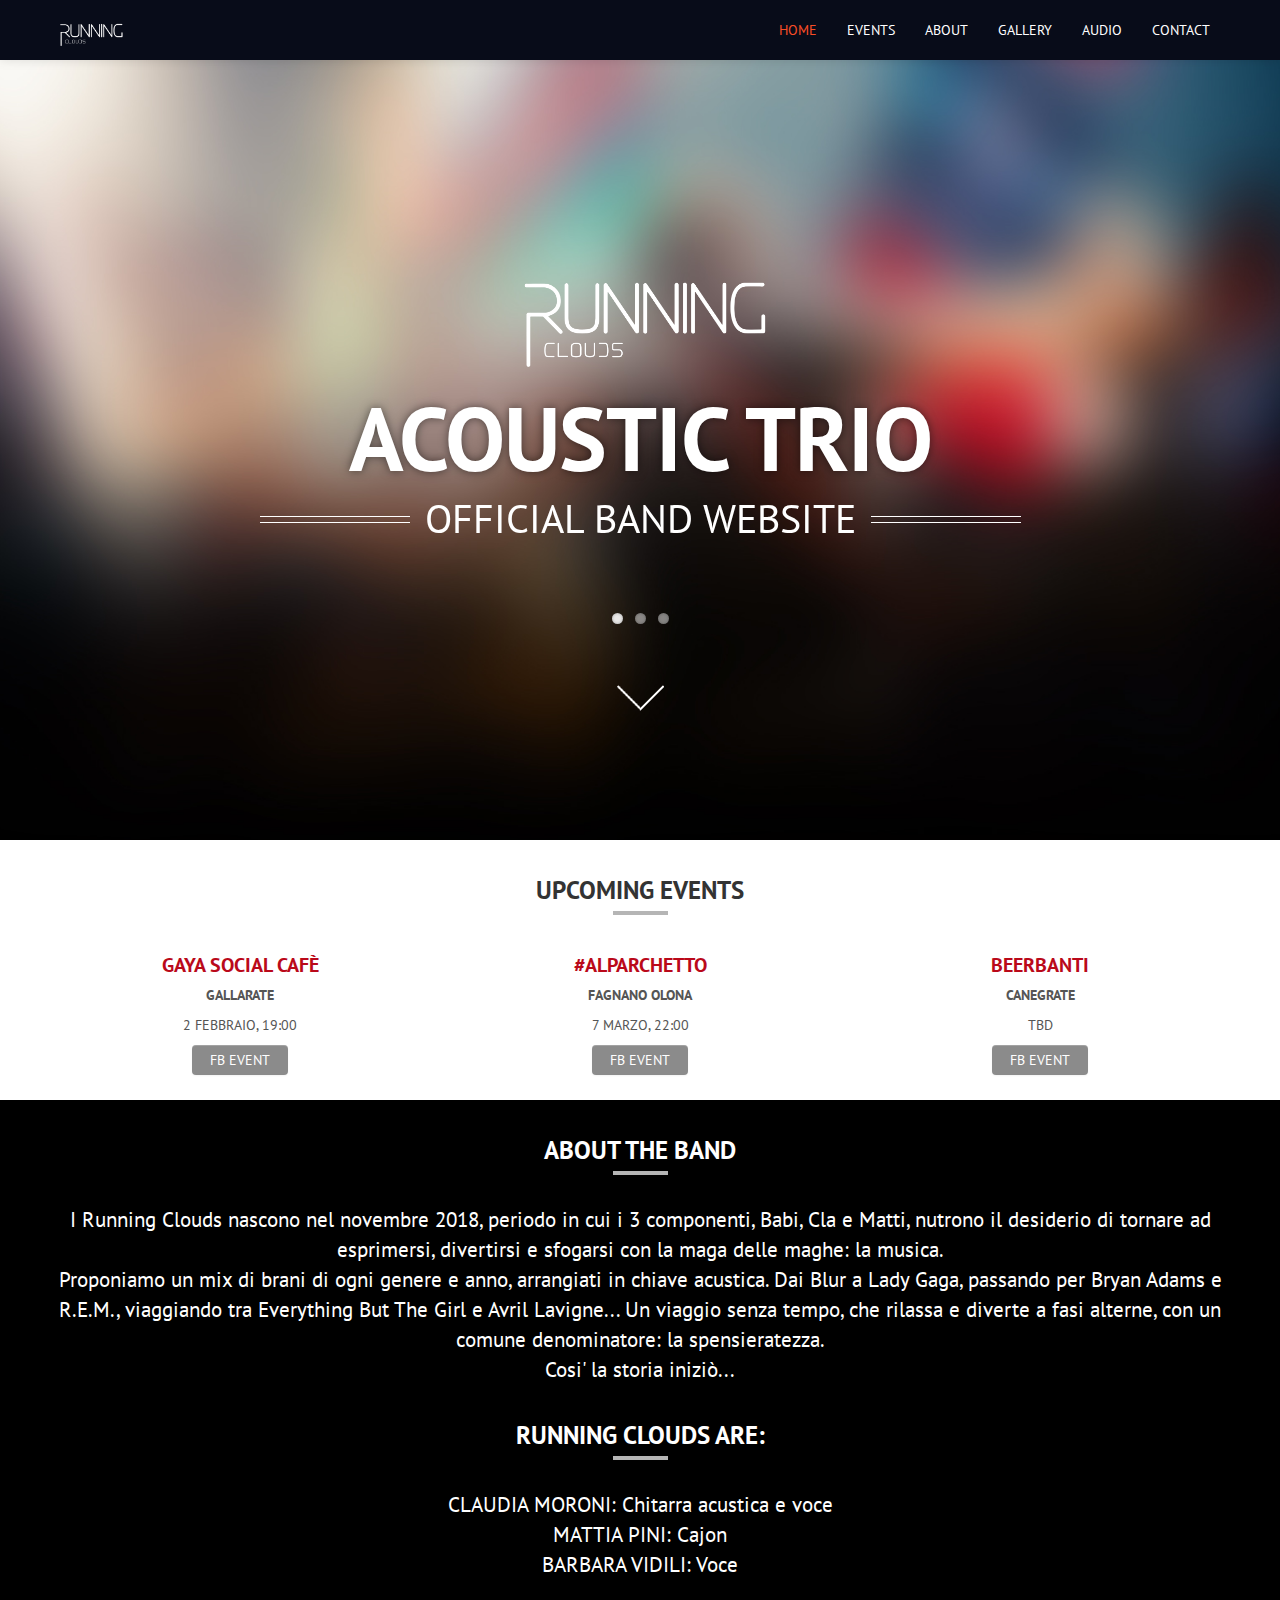
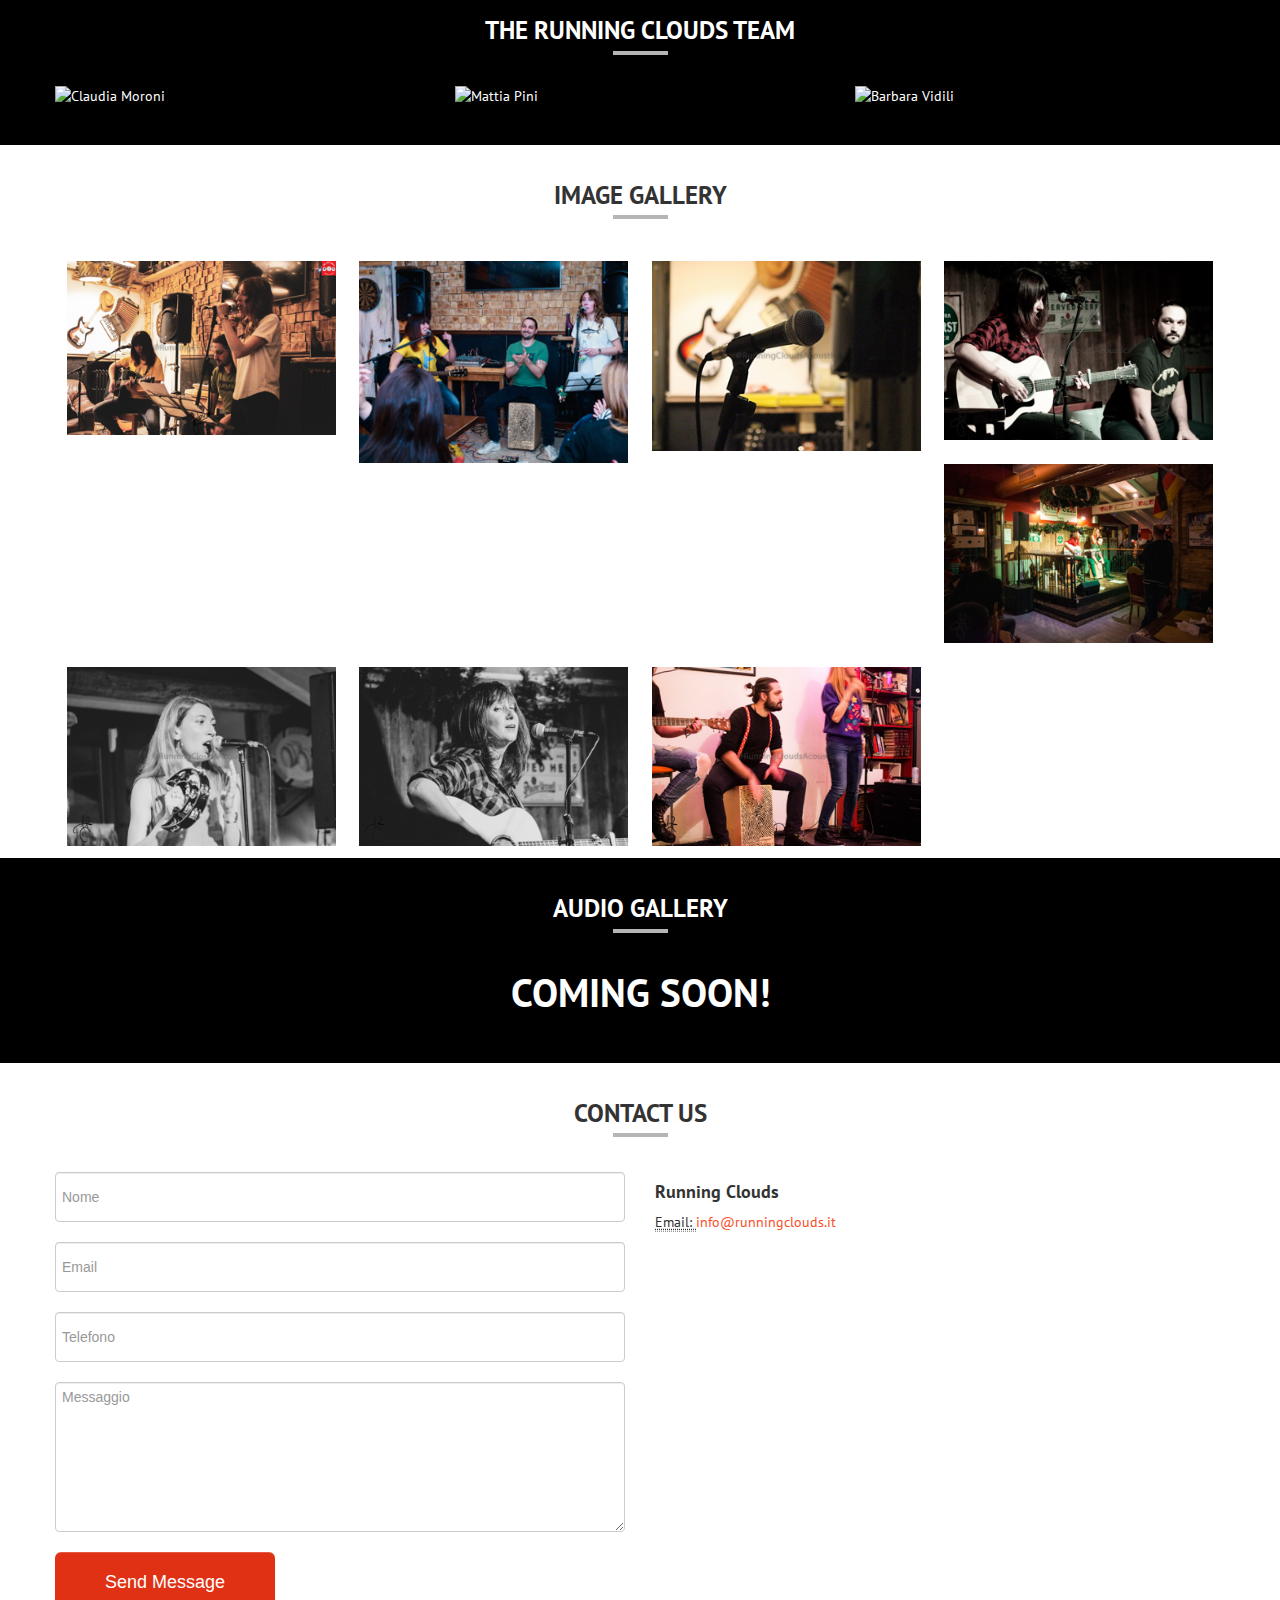
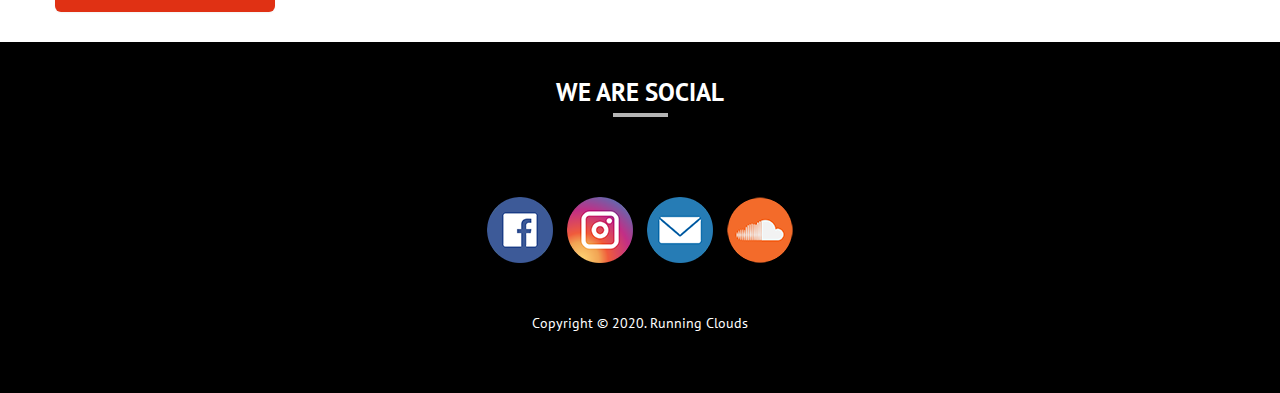
==== commit 7f2fbeda: "immagini caricate ma html da sistemare" ====
--- a/index.html
+++ b/index.html
@@ -290,14 +290,14 @@
   <div class="row-fluid Gallery">
     <div class="span12">
       <ul>
-        <li><a class="fancybox" href="images/gallery/photos/big1.jpg" data-fancybox-group="gallery" title="Band photos"><img src="images/gallery/thumb/thumb1.jpg" alt="" /></a></li>
-        <li><a class="fancybox" href="images/gallery/photos/big2.jpg" data-fancybox-group="gallery" title="Band photos"><img src="images/gallery/thumb/thumb2.jpg" alt="" /></a></li>
-        <li><a class="fancybox" href="images/gallery/photos/big3.jpg" data-fancybox-group="gallery" title="Band photos"><img src="images/gallery/thumb/thumb3.jpg" alt="" /></a></li>
-        <li><a class="fancybox" href="images/gallery/photos/big4.jpg" data-fancybox-group="gallery" title="Band photos"><img src="images/gallery/thumb/thumb4.jpg" alt="" /></a></li>
-        <li><a class="fancybox" href="images/gallery/photos/big5.jpg" data-fancybox-group="gallery" title="Band photos"><img src="images/gallery/thumb/thumb5.jpg" alt="" /></a></li>
-        <li><a class="fancybox" href="images/gallery/photos/big6.jpg" data-fancybox-group="gallery" title="Band photos"><img src="images/gallery/thumb/thumb6.jpg" alt="" /></a></li>
-        <li><a class="fancybox" href="images/gallery/photos/big7.jpg" data-fancybox-group="gallery" title="Band photos"><img src="images/gallery/thumb/thumb7.jpg" alt="" /></a></li>
-        <li><a class="fancybox" href="images/gallery/photos/big8.jpg" data-fancybox-group="gallery" title="Band photos"><img src="images/gallery/thumb/thumb8.jpg" alt="" /></a></li>
+        <li><a class="fancybox" href="images/gallery/photos/TheLostSheep01.jpg" data-fancybox-group="gallery" title="Running Clouds live @ The Lost Sheep"><img src="images/gallery/thumb/TheLostSheep01.jpg" alt="Running Clouds live @ The Lost Sheep" /></a></li>
+        <li><a class="fancybox" href="images/gallery/photos/TheLostSheep02.jpg" data-fancybox-group="gallery" title="Running Clouds live @ The Lost Sheep"><img src="images/gallery/thumb/TheLostSheep02.jpg" width="221" height="220" alt="Running Clouds live @ The Lost Sheep" /></a></li>
+        <li><a class="fancybox" href="images/gallery/photos/TheLostSheep03.jpg" data-fancybox-group="gallery" title="Running Clouds live @ The Lost Sheep"><img src="images/gallery/thumb/TheLostSheep03.jpg" alt="Running Clouds live @ The Lost Sheep" /></a></li>
+        <li><a class="fancybox" href="images/gallery/photos/Beerbanti01.jpg" data-fancybox-group="gallery" title="Running Clouds live @ Beerbanti"><img src="images/gallery/thumb/Beerbanti01.jpg" alt="" /></a></li>
+        <li><a class="fancybox" href="images/gallery/photos/Beerbanti02.jpg" data-fancybox-group="gallery" title="Beerbanti"><img src="images/gallery/thumb/Beerbanti02.jpg" alt="Running Clouds live @ Beerbanti" /></a></li>
+        <li><a class="fancybox" href="images/gallery/photos/Beerbanti03.jpg" data-fancybox-group="gallery" title="Running Clouds live @ Beerbanti"><img src="images/gallery/thumb/Beerbanti03.jpg" alt="Running Clouds live @ Beerbanti" /></a></li>
+        <li><a class="fancybox" href="images/gallery/photos/Beerbanti04.jpg" data-fancybox-group="gallery" title="Running Clouds live @ Beerbanti"><img src="images/gallery/thumb/Beerbanti04.jpg" alt="Running Clouds live @ Beerbanti" /></a></li>
+        <li><a class="fancybox" href="images/gallery/photos/GayaSocialCafe01.jpg" data-fancybox-group="gallery" title="Running Clouds live @ Gaya Social Cafè"><img src="images/gallery/thumb/GayaSocialCafe01.jpg" alt="Running Clouds live @ Gaya Social Cafè" /></a></li>
       </ul>
       <p class="sectionfooter text-center">&nbsp; </p>
     </div>
--- a/css/band.css
+++ b/css/band.css
@@ -704,4 +704,5 @@
 ul {
 margin: 0;
 padding: 0;	
-}+}
+
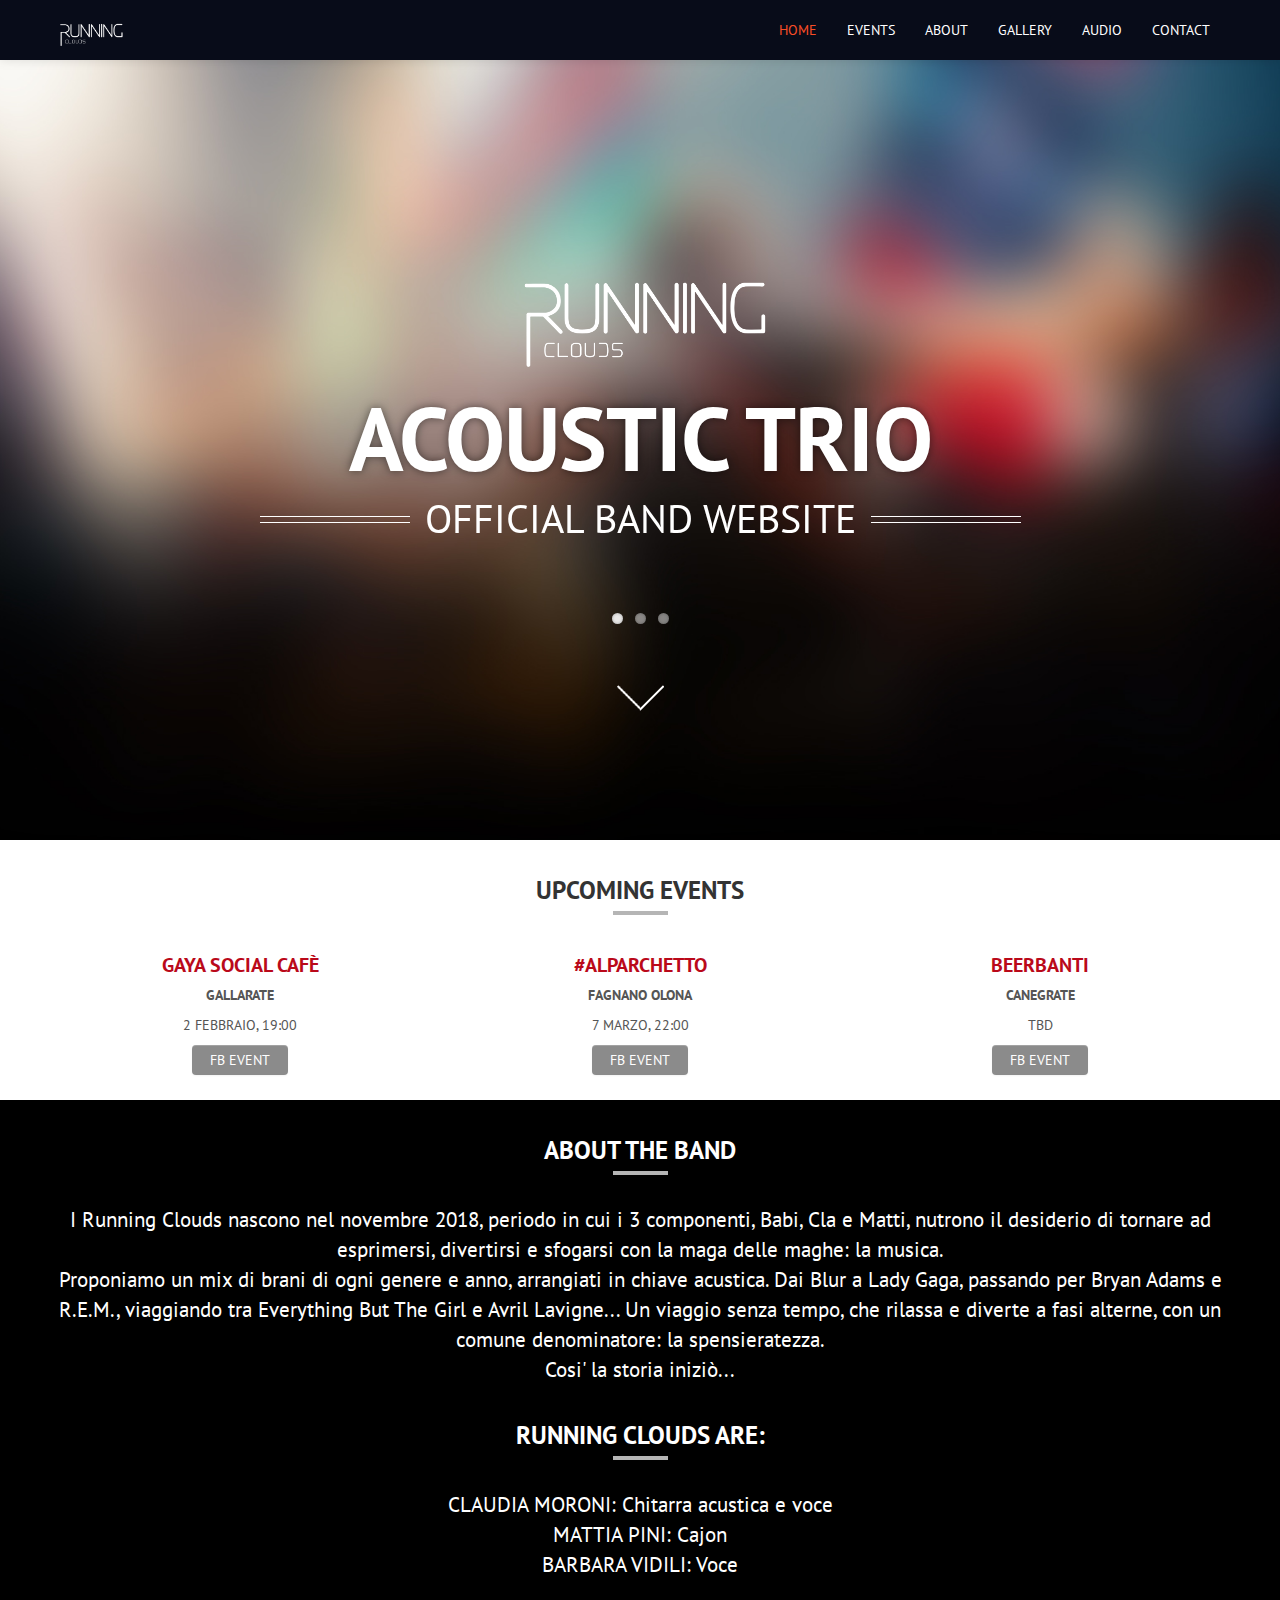
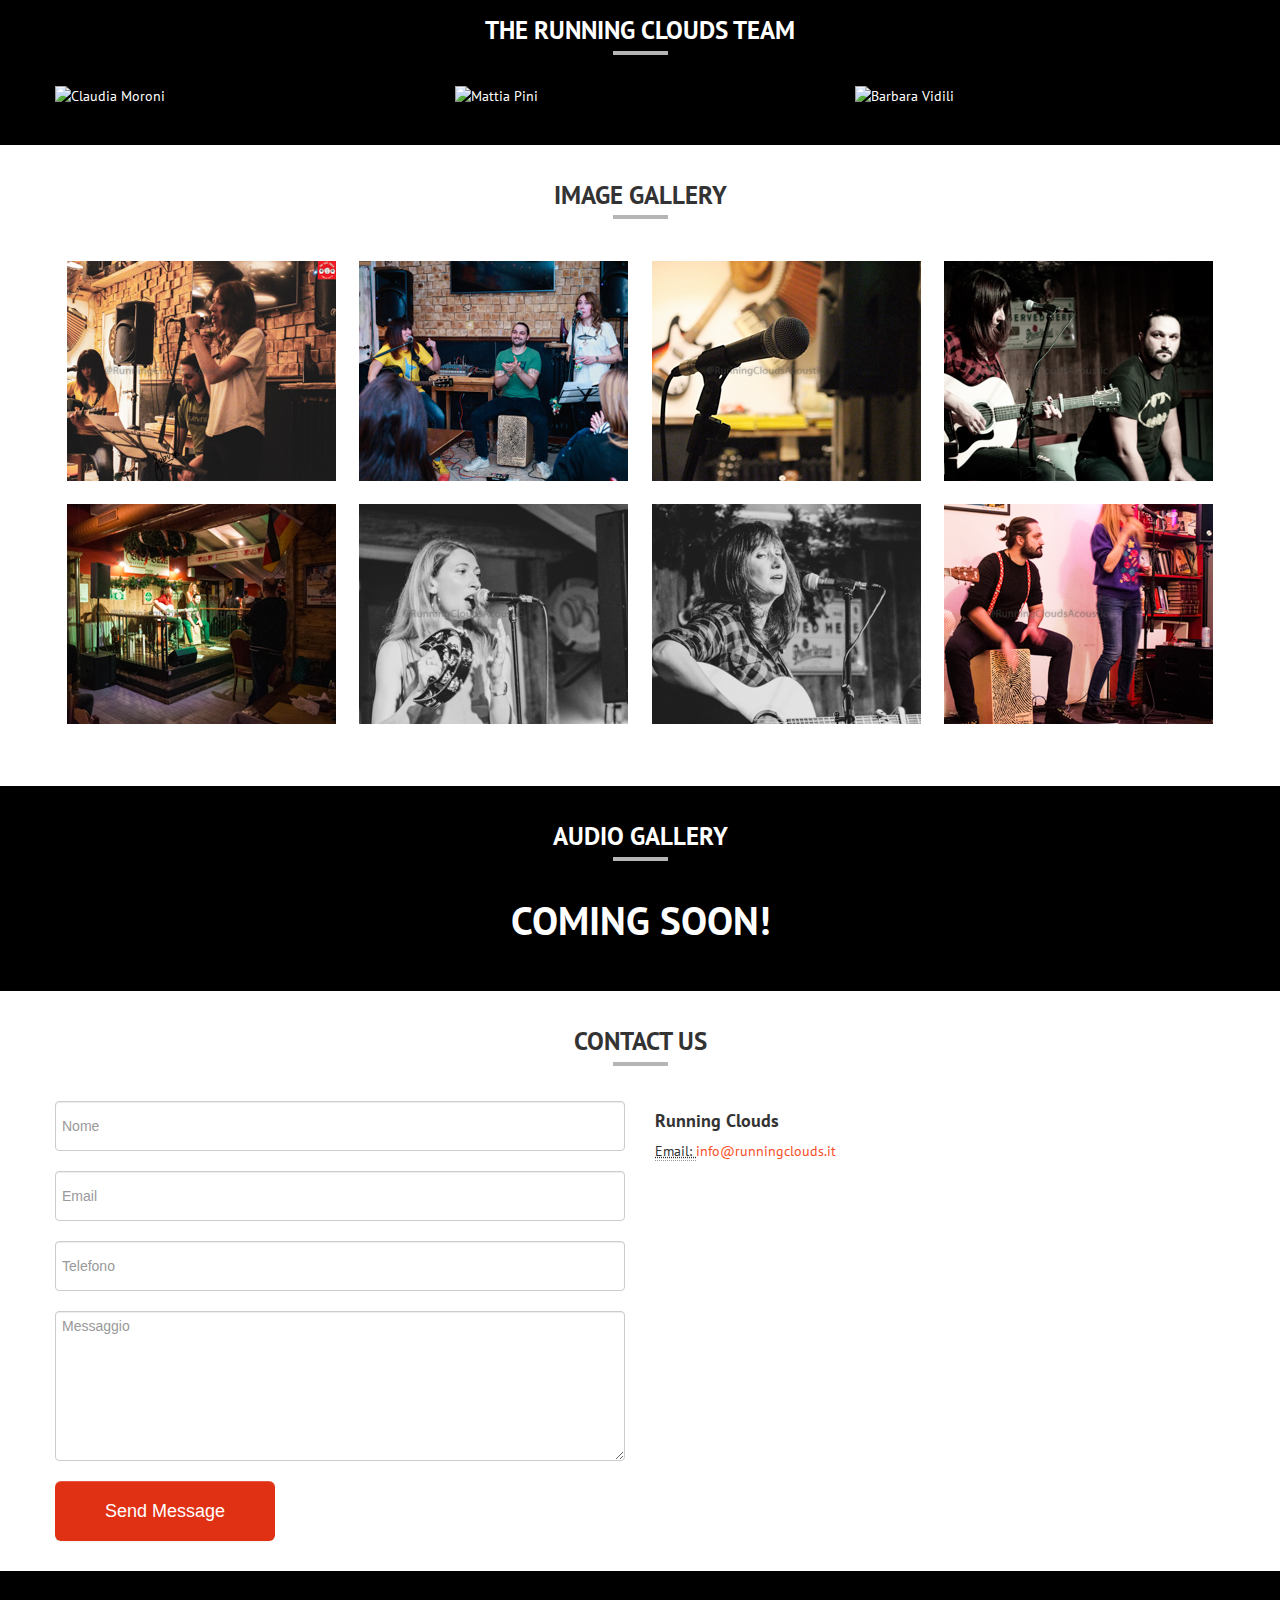
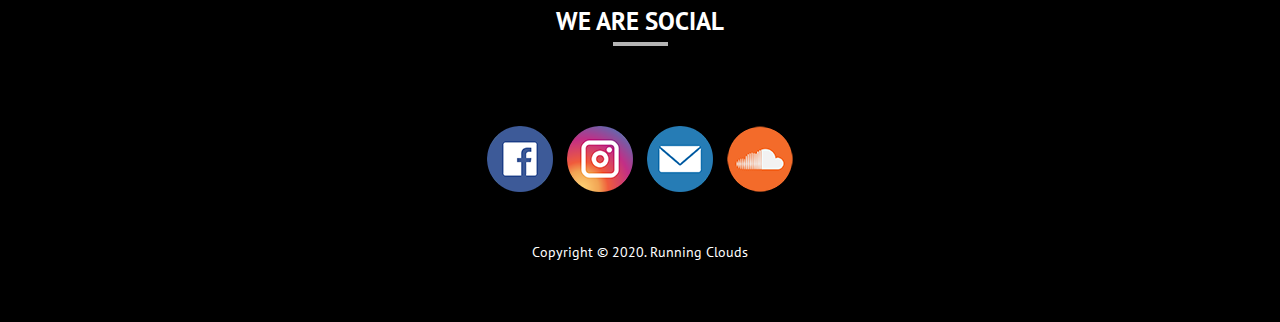
==== commit 0bd1761b: "privacy policy inserita" ====
--- a/index.html
+++ b/index.html
@@ -89,6 +89,16 @@
      fjs.parentNode.insertBefore(js, fjs);
    }(document, 'script', 'facebook-jssdk'));
 </script>-->
+	
+	<!-- Cookie Consent by https://www.TermsFeed.com -->
+<script type="text/javascript" src="https://www.termsfeed.com/cookie-consent/releases/3.0.0/cookie-consent.js"></script>
+<script type="text/javascript">
+document.addEventListener('DOMContentLoaded', function () {
+cookieconsent.run({"notice_banner_type":"interstitial","consent_type":"express","palette":"dark","change_preferences_selector":"#changePreferences","language":"it","website_name":"Running Clouds","change_settings_element":"#changePreferences"});
+});
+</script>
+<noscript>Cookie Consent by <a href="https://www.termsfeed.com/">TermsFeed</a></noscript>
+<!-- End Cookie Consent -->
 	
 </head>
 
@@ -157,7 +167,7 @@
         </li>
         <li>
           <div class="slide3">
-            <p class="text-center"> <img src="images/slider_img.jpg" alt="Running Clouds live at Gaya Social Cafè" style="max-height: 300px; border: 1px solid #021a40"> </p>
+            <p class="text-center"> <img src="images/slider_img.jpg" alt="Running Clouds live at Gaya Social Cafè" style="max-height: 300px;"> </p>
             <h1>Gaya Social Cafè</h1>
             <h3>Vieni a trovarci Domenica 2 Febbraio ore 19 a Gallarate!</h3>
             <p class="hidden-phone"> <a href="#" class="btn btn-danger btn-large">EVENTO FB</a> </p>
@@ -177,6 +187,7 @@
       <h3>UPCOMING EVENTS<span> <img src="images/underline.png" alt="______"></span></h3>
     </div>
   </div>
+	
   <div class="row-fluid EventsList">
     <div class="span4">
       <div class="thumbnail">
@@ -264,7 +275,7 @@
 	  
 		CLAUDIA MORONI: Chitarra acustica e voce<br>
 		MATTIA PINI: Cajon<br>
-		  BARBARA VIDILI: Voce<br>
+		BARBARA VIDILI: Voce<br>
 	  </p>
     <div class="row-fluid PageHead inverse">
       <div class="span12">
@@ -290,14 +301,14 @@
   <div class="row-fluid Gallery">
     <div class="span12">
       <ul>
-        <li><a class="fancybox" href="images/gallery/photos/TheLostSheep01.jpg" data-fancybox-group="gallery" title="Running Clouds live @ The Lost Sheep"><img src="images/gallery/thumb/TheLostSheep01.jpg" alt="Running Clouds live @ The Lost Sheep" /></a></li>
-        <li><a class="fancybox" href="images/gallery/photos/TheLostSheep02.jpg" data-fancybox-group="gallery" title="Running Clouds live @ The Lost Sheep"><img src="images/gallery/thumb/TheLostSheep02.jpg" width="221" height="220" alt="Running Clouds live @ The Lost Sheep" /></a></li>
-        <li><a class="fancybox" href="images/gallery/photos/TheLostSheep03.jpg" data-fancybox-group="gallery" title="Running Clouds live @ The Lost Sheep"><img src="images/gallery/thumb/TheLostSheep03.jpg" alt="Running Clouds live @ The Lost Sheep" /></a></li>
-        <li><a class="fancybox" href="images/gallery/photos/Beerbanti01.jpg" data-fancybox-group="gallery" title="Running Clouds live @ Beerbanti"><img src="images/gallery/thumb/Beerbanti01.jpg" alt="" /></a></li>
-        <li><a class="fancybox" href="images/gallery/photos/Beerbanti02.jpg" data-fancybox-group="gallery" title="Beerbanti"><img src="images/gallery/thumb/Beerbanti02.jpg" alt="Running Clouds live @ Beerbanti" /></a></li>
-        <li><a class="fancybox" href="images/gallery/photos/Beerbanti03.jpg" data-fancybox-group="gallery" title="Running Clouds live @ Beerbanti"><img src="images/gallery/thumb/Beerbanti03.jpg" alt="Running Clouds live @ Beerbanti" /></a></li>
-        <li><a class="fancybox" href="images/gallery/photos/Beerbanti04.jpg" data-fancybox-group="gallery" title="Running Clouds live @ Beerbanti"><img src="images/gallery/thumb/Beerbanti04.jpg" alt="Running Clouds live @ Beerbanti" /></a></li>
-        <li><a class="fancybox" href="images/gallery/photos/GayaSocialCafe01.jpg" data-fancybox-group="gallery" title="Running Clouds live @ Gaya Social Cafè"><img src="images/gallery/thumb/GayaSocialCafe01.jpg" alt="Running Clouds live @ Gaya Social Cafè" /></a></li>
+        <li><a class="fancybox" href="images/gallery/photos/TheLostSheep01.jpg" data-fancybox-group="gallery" title="Running Clouds live @ The Lost Sheep"><img class="cube" src="images/gallery/thumb/TheLostSheep01.jpg" alt="Running Clouds live @ The Lost Sheep" /></a></li>
+        <li><a class="fancybox" href="images/gallery/photos/TheLostSheep02.jpg" data-fancybox-group="gallery" title="Running Clouds live @ The Lost Sheep"><img class="cube" src="images/gallery/thumb/TheLostSheep02.jpg" alt="Running Clouds live @ The Lost Sheep" /></a></li>
+        <li><a class="fancybox" href="images/gallery/photos/TheLostSheep03.jpg" data-fancybox-group="gallery" title="Running Clouds live @ The Lost Sheep"><img class="cube" src="images/gallery/thumb/TheLostSheep03.jpg" alt="Running Clouds live @ The Lost Sheep" /></a></li>
+        <li><a class="fancybox" href="images/gallery/photos/Beerbanti01.jpg" data-fancybox-group="gallery" title="Running Clouds live @ Beerbanti"><img class="cube" src="images/gallery/thumb/Beerbanti01.jpg" alt="" /></a></li>
+        <li><a class="fancybox" href="images/gallery/photos/Beerbanti02.jpg" data-fancybox-group="gallery" title="Beerbanti"><img class="cube" src="images/gallery/thumb/Beerbanti02.jpg" alt="Running Clouds live @ Beerbanti" /></a></li>
+        <li><a class="fancybox" href="images/gallery/photos/Beerbanti03.jpg" data-fancybox-group="gallery" title="Running Clouds live @ Beerbanti"><img class="cube" src="images/gallery/thumb/Beerbanti03.jpg" alt="Running Clouds live @ Beerbanti" /></a></li>
+        <li><a class="fancybox" href="images/gallery/photos/Beerbanti04.jpg" data-fancybox-group="gallery" title="Running Clouds live @ Beerbanti"><img class="cube" src="images/gallery/thumb/Beerbanti04.jpg" alt="Running Clouds live @ Beerbanti" /></a></li>
+        <li><a class="fancybox" href="images/gallery/photos/GayaSocialCafe01.jpg" data-fancybox-group="gallery" title="Running Clouds live @ Gaya Social Cafè"><img class="cube" src="images/gallery/thumb/GayaSocialCafe01.jpg" alt="Running Clouds live @ Gaya Social Cafè" /></a></li>
       </ul>
       <p class="sectionfooter text-center">&nbsp; </p>
     </div>
--- a/css/band.css
+++ b/css/band.css
@@ -706,3 +706,10 @@
 padding: 0;	
 }
 
+
+.cube {
+	object-fit: cover;
+	object-position: 100% 0;
+	width: 221px;
+	height: 220px;
+}
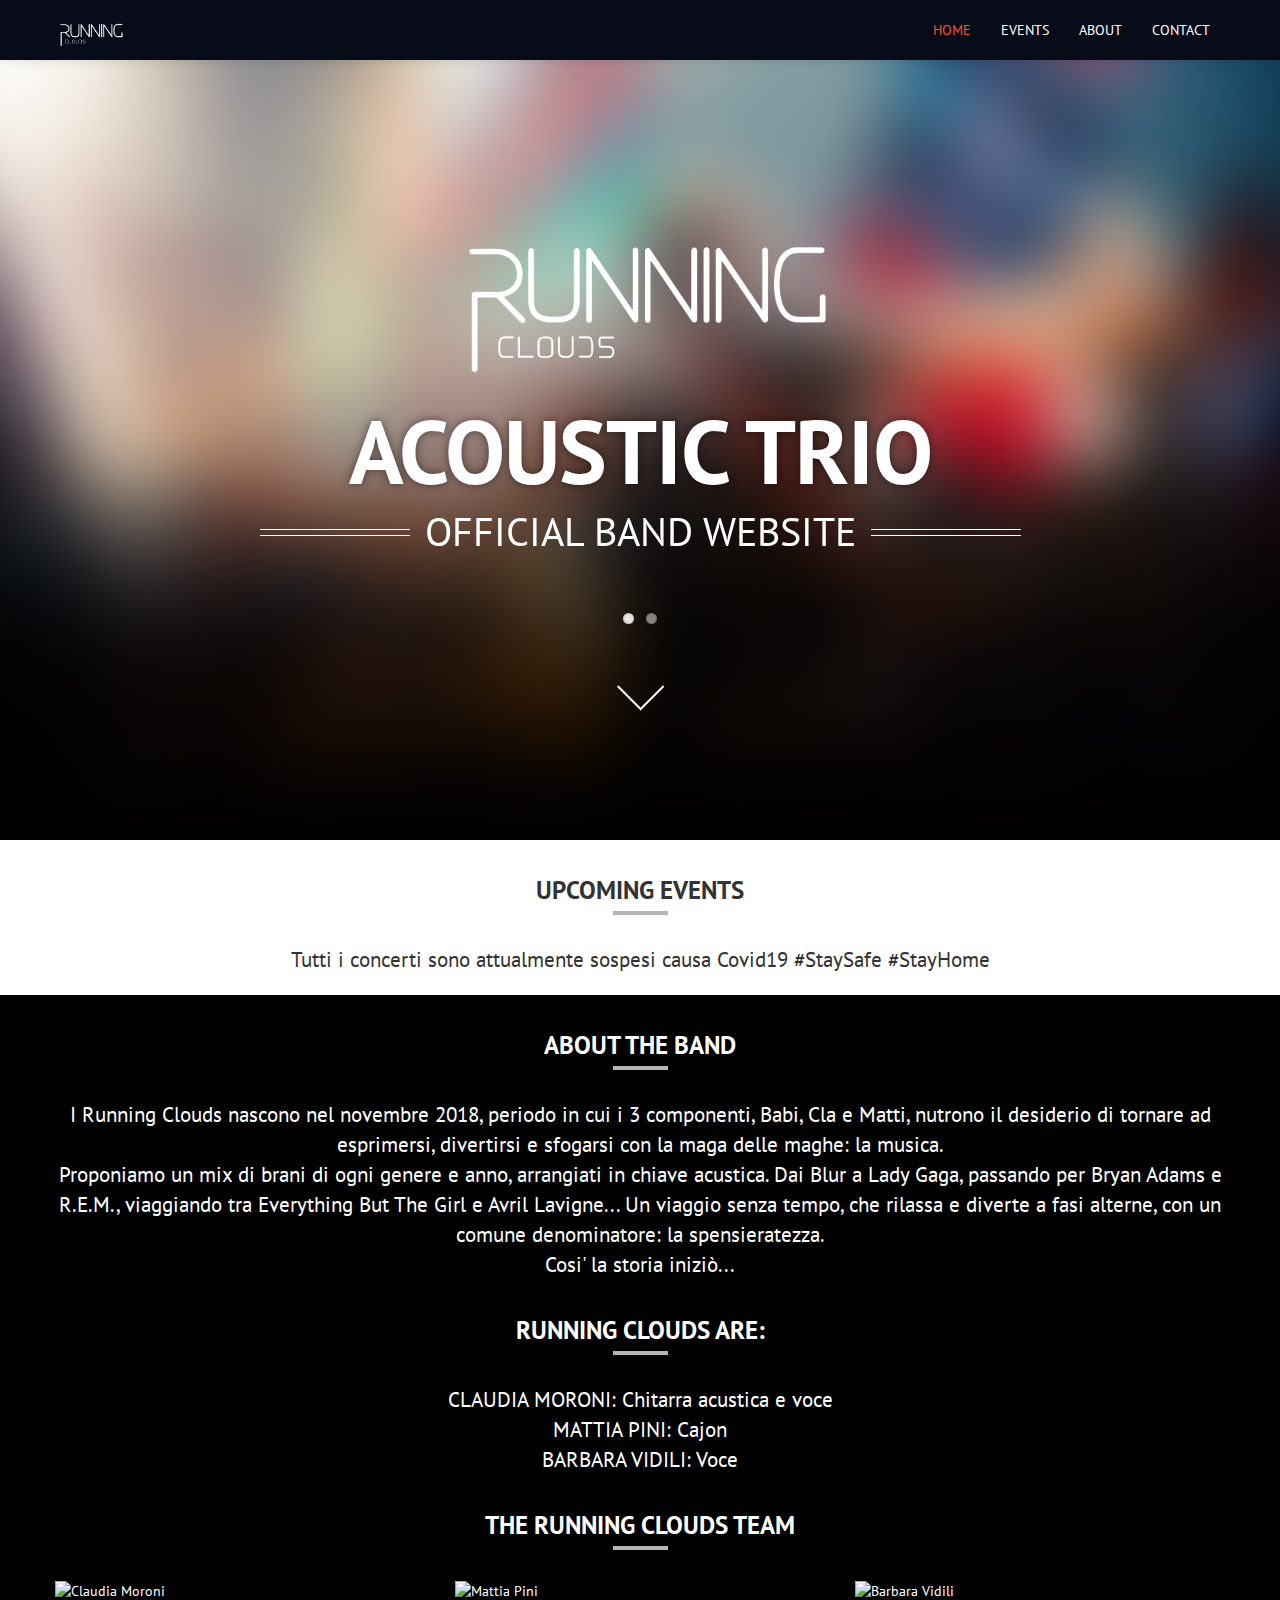
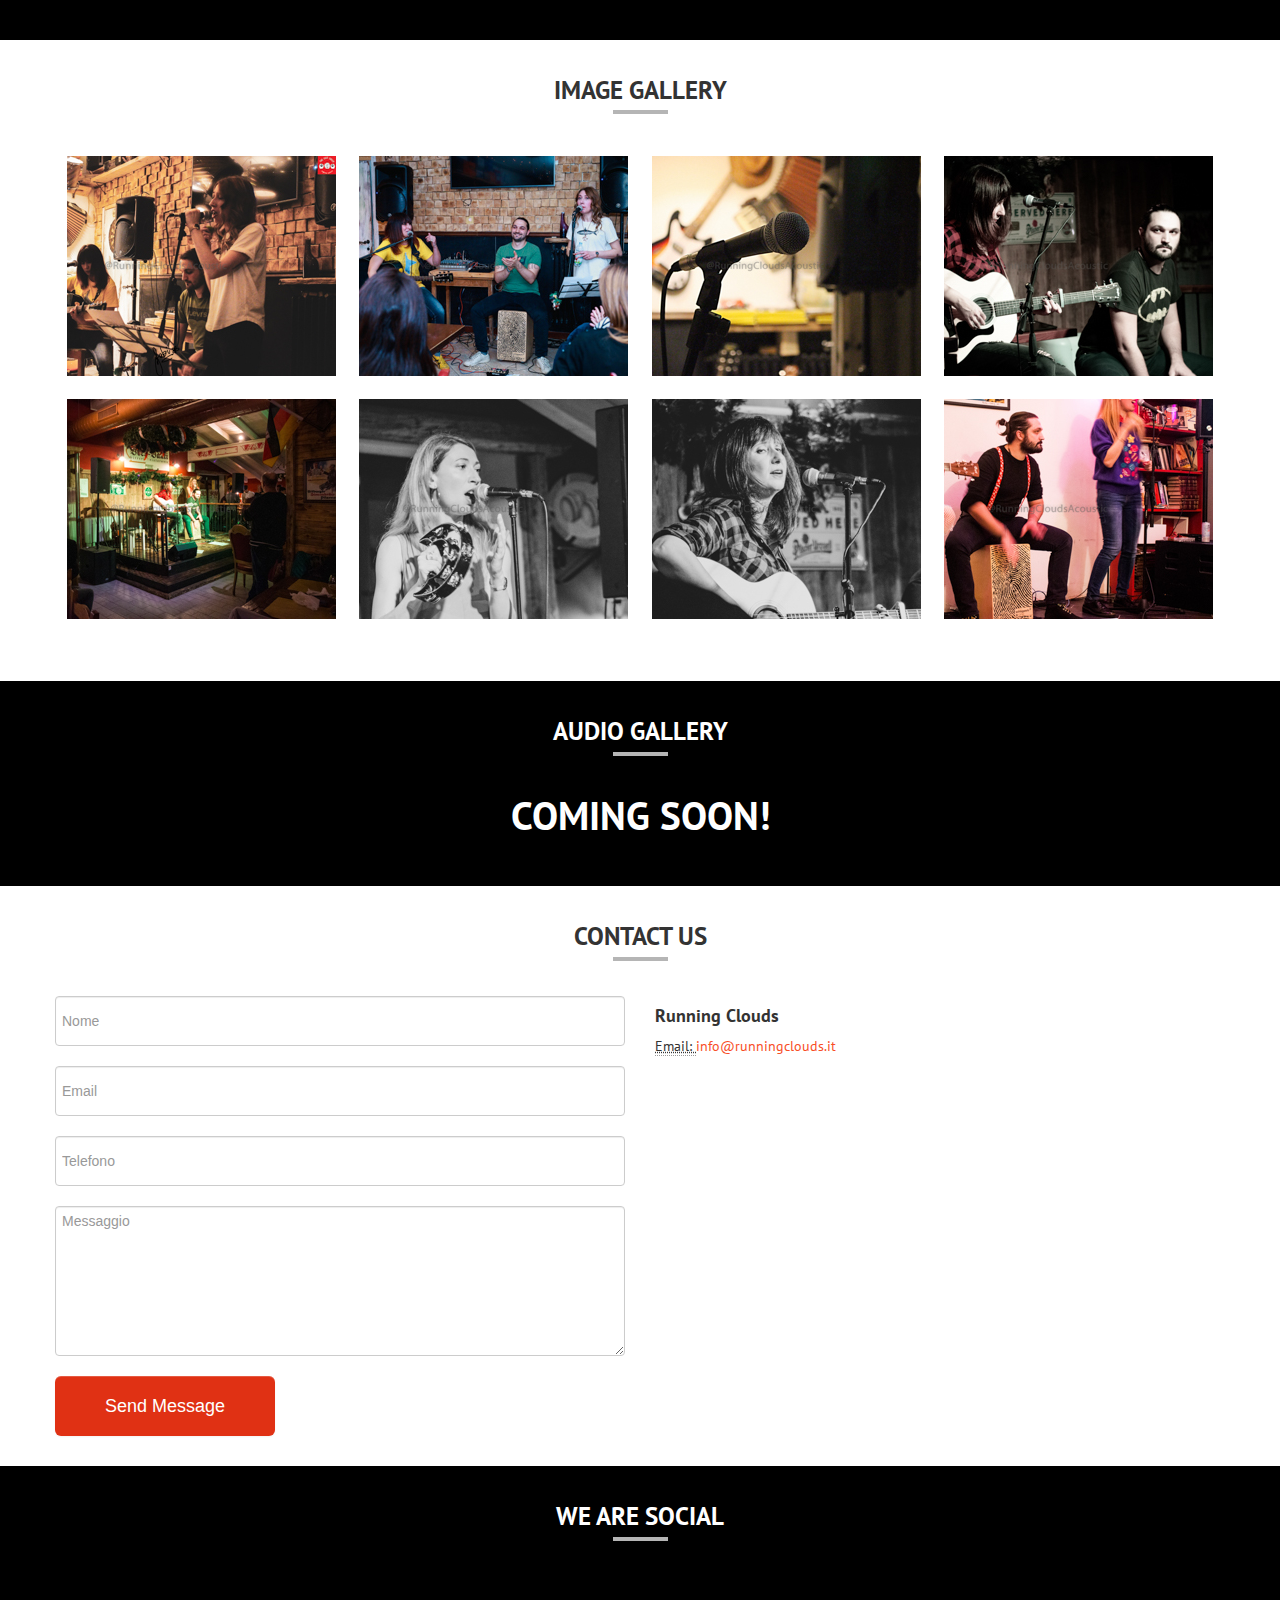
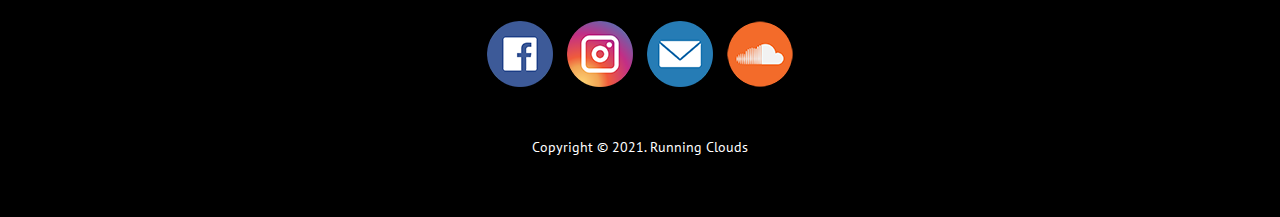
==== commit 4a10b707: "small fix" ====
--- a/index.html
+++ b/index.html
@@ -127,9 +127,9 @@
             <li class="active"><a href="#home">HOME</a></li>
             <li><a href="#events">EVENTS</a></li>
             <li><a href="#about">ABOUT</a></li>
-            <li><a href="#gallery">GALLERY</a></li>
+            <!--<li><a href="#gallery">GALLERY</a></li>-->
             <!--<li><a href="#media">MEDIA</a></li>-->
-            <li><a href="#audio">AUDIO</a></li>
+            <!--<li><a href="#audio">AUDIO</a></li>-->
             <!--<li class="dropdown"> <a href="#" class="dropdown-toggle" data-toggle="dropdown">PAGES <b class="caret"></b></a>
               <ul class="dropdown-menu">
                 <li><a href="blog.html" target="_blank">BLOG LIST</a></li>
@@ -152,7 +152,7 @@
       <ul class="slides">
         <li>
           <div class="hero-unit">
-            <p class="text-center"><img src="images/logo-big.png" alt="Running Clouds logo" style="max-height: 135px;"></p>
+            <p class="text-center"><img src="images/logo-big.png" alt="Running Clouds logo" style="max-height: 200px; margin-top: -5%;"></p>
             <h1>ACOUSTIC TRIO</h1>
             <h3 class="subtitle fancy hidden-phone"><span>OFFICIAL BAND WEBSITE</span></h3>
           </div>
@@ -160,19 +160,19 @@
         <li>
           <div class="slide2">
             <p>
-              <iframe width="640" height="360" src="https://www.youtube.com/embed/WJ2CTRdAqpo" allowfullscreen></iframe>
+              <iframe width="640" height="360" src="https://www.facebook.com/plugins/video.php?href=https%3A%2F%2Fwww.facebook.com%2Frunningcloudsacoustic%2Fvideos%2F2172787529529396%2F&show_text=0&width=560" allowfullscreen></iframe>
             </p>
-            <h3>YOUTUBE VIDEO WITH CAPTION</h3>
+            <h3>Il nostro ultimo live @Gaya Social Cafè!!</h3>
           </div>
         </li>
-        <li>
+        <!--<li>
           <div class="slide3">
             <p class="text-center"> <img src="images/slider_img.jpg" alt="Running Clouds live at Gaya Social Cafè" style="max-height: 300px;"> </p>
             <h1>Gaya Social Cafè</h1>
             <h3>Vieni a trovarci Domenica 2 Febbraio ore 19 a Gallarate!</h3>
             <p class="hidden-phone"> <a href="#" class="btn btn-danger btn-large">EVENTO FB</a> </p>
           </div>
-        </li>
+        </li>-->
       </ul>
     </div>
     <p class="text-center hidden-phone"> <a href="#events"><img src="images/arrow-bottom.png" alt="sroll to arrow"></a></p>
@@ -187,8 +187,12 @@
       <h3>UPCOMING EVENTS<span> <img src="images/underline.png" alt="______"></span></h3>
     </div>
   </div>
+
+  <div class="row-fluid ">
+    <p class="lead text-center">Tutti i concerti sono attualmente sospesi causa Covid19 #StaySafe #StayHome</p>
+  </div>
 	
-  <div class="row-fluid EventsList">
+  <!--<div class="row-fluid EventsList">
     <div class="span4">
       <div class="thumbnail">
         <div class="caption">
@@ -219,7 +223,7 @@
         </div>
       </div>
     </div>
-  </div>
+  </div>-->
   <!--<div class="moreevents">
     <div class="row-fluid EventsList">
       <div class="span4">
@@ -434,7 +438,7 @@
 		<a href="mailto:info@runningclouds.it" target="_blank"><img src="images/mail_icon.png" alt="mail"></a>
 		<a href="" target="_blank"><img src="images/soundcloud_icon.png" alt="soundcloud"></a> </div>
   </div>
-  <p class="text-center">Copyright &copy; 2020. Running Clouds</p>
+  <p class="text-center">Copyright &copy; 2021. Running Clouds</p>
 </div>
 <!--===Back to top======--> 
 <a href="#" class="scrollup">Scroll</a> 
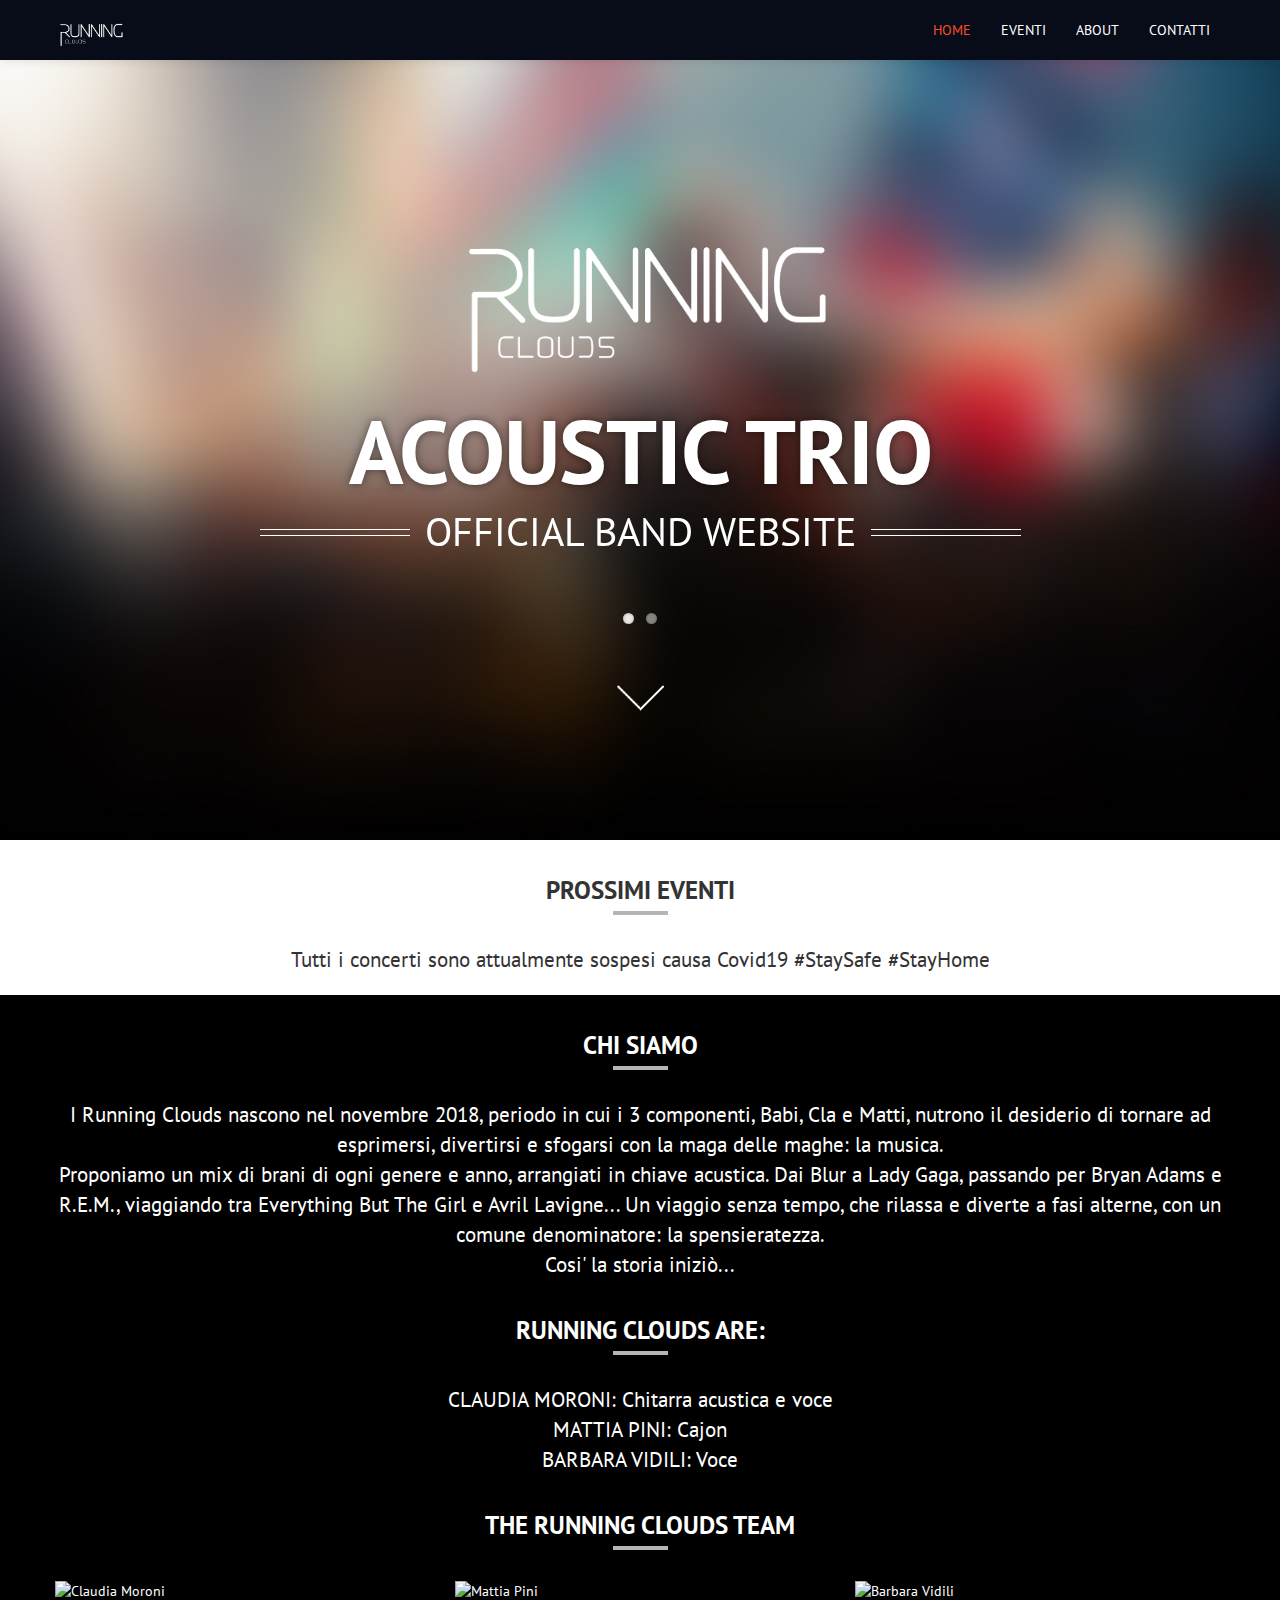
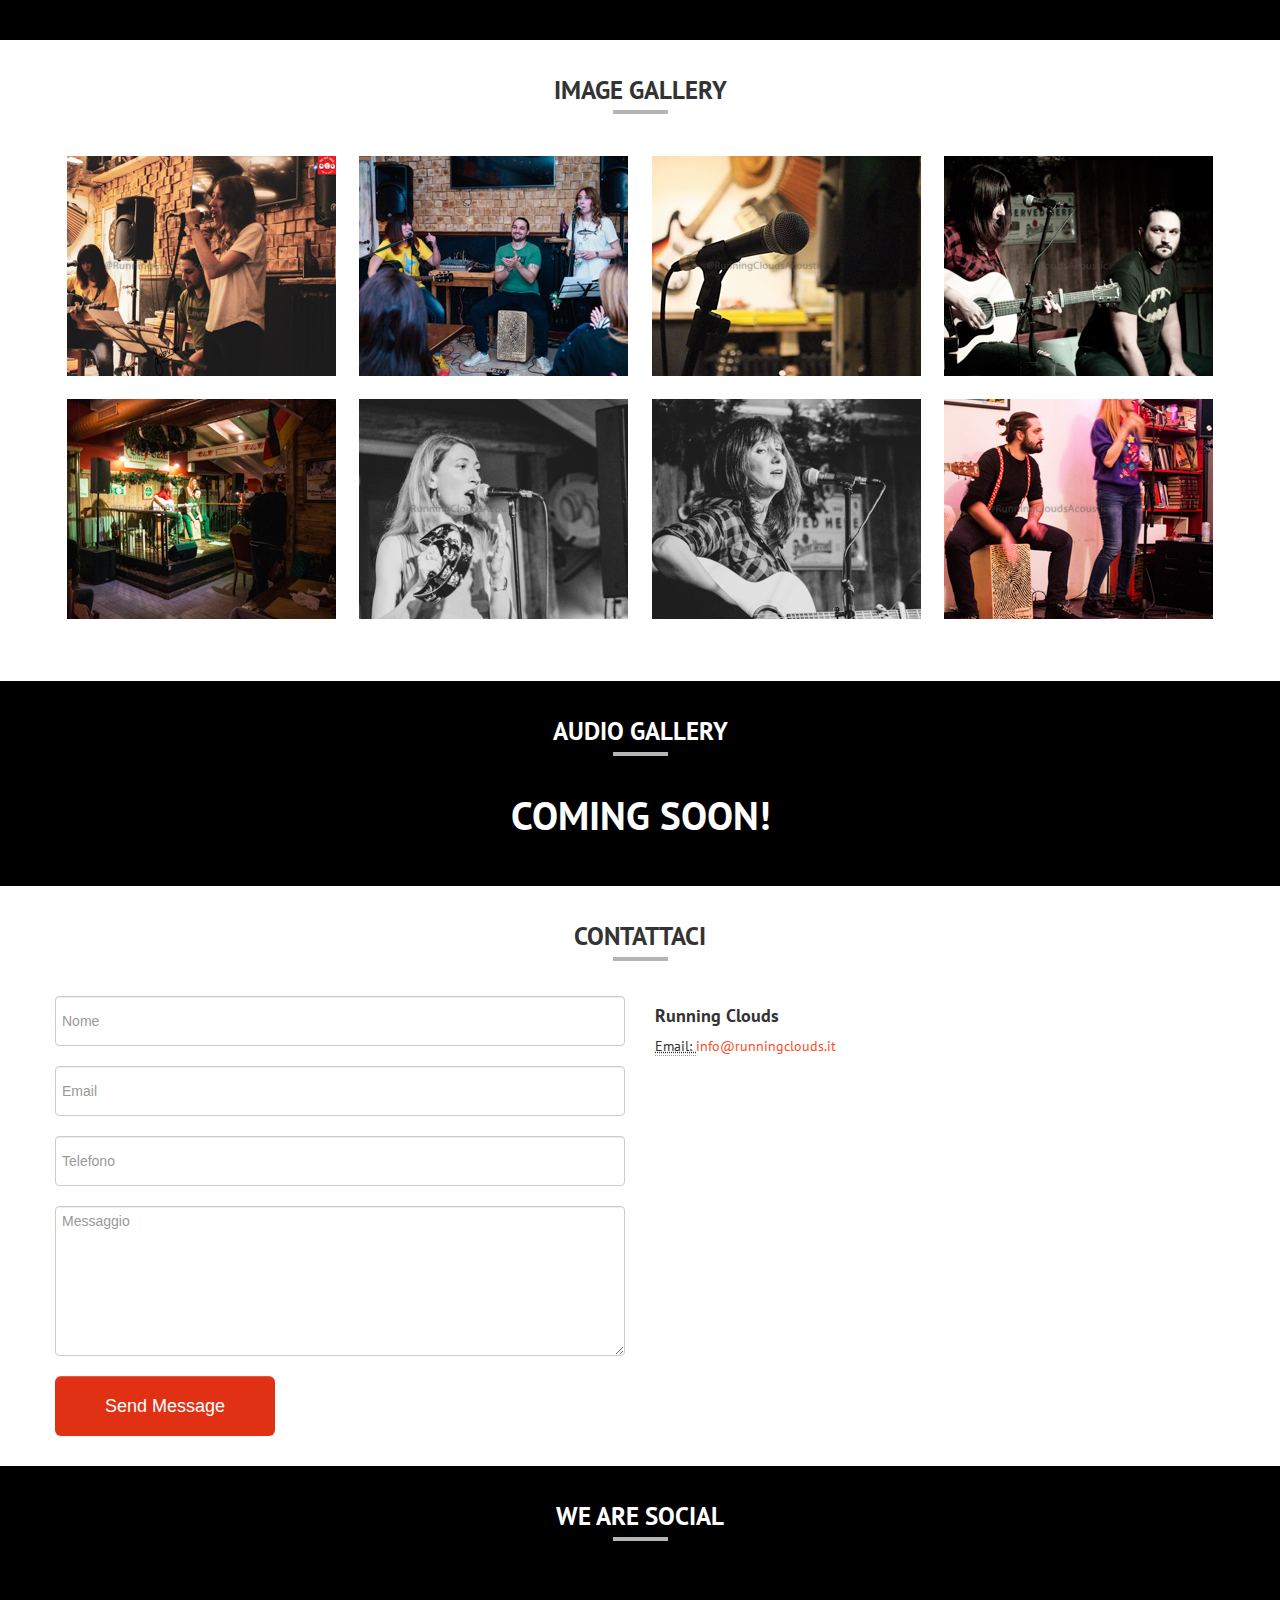
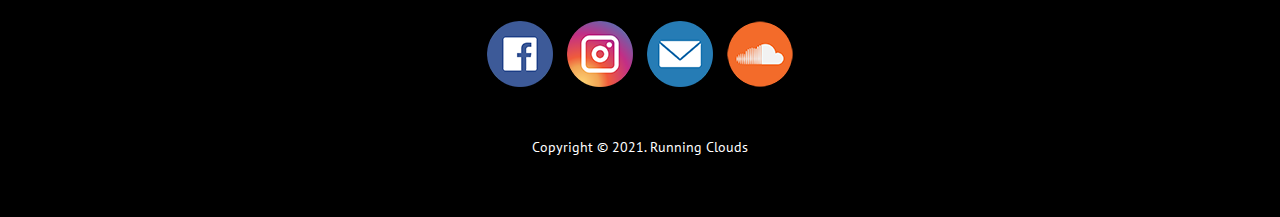
==== commit 5ad9ae70: "ENG TO ITA" ====
--- a/index.html
+++ b/index.html
@@ -1,6 +1,16 @@
 <!DOCTYPE html>
 <html>
 <head>
+<!-- Global site tag (gtag.js) - Google Analytics -->
+<script async src="https://www.googletagmanager.com/gtag/js?id=UA-155122110-1"></script>
+<script>
+  window.dataLayer = window.dataLayer || [];
+  function gtag(){dataLayer.push(arguments);}
+  gtag('js', new Date());
+
+  gtag('config', 'UA-155122110-1');
+</script>
+
 <meta charset="utf-8">
 <title>Running Clouds - Milan Acoustic Band</title>
 <meta name="viewport" content="width=device-width, initial-scale=1.0">
@@ -89,16 +99,20 @@
      fjs.parentNode.insertBefore(js, fjs);
    }(document, 'script', 'facebook-jssdk'));
 </script>-->
-	
-	<!-- Cookie Consent by https://www.TermsFeed.com -->
-<script type="text/javascript" src="https://www.termsfeed.com/cookie-consent/releases/3.0.0/cookie-consent.js"></script>
-<script type="text/javascript">
-document.addEventListener('DOMContentLoaded', function () {
-cookieconsent.run({"notice_banner_type":"interstitial","consent_type":"express","palette":"dark","change_preferences_selector":"#changePreferences","language":"it","website_name":"Running Clouds","change_settings_element":"#changePreferences"});
-});
+
+<script>
+  (function () {
+    var s = document.createElement('script');
+    s.type = 'text/javascript';
+    s.async = true;
+    s.src = 'https://app.termly.io/embed.min.js';
+    s.id = '1e406acf-5d4f-45dc-8446-e3110c9cf6f9';
+    s.setAttribute("data-name", "termly-embed-banner");
+    var x = document.getElementsByTagName('script')[0];
+    x.parentNode.insertBefore(s, x);
+  })();
 </script>
-<noscript>Cookie Consent by <a href="https://www.termsfeed.com/">TermsFeed</a></noscript>
-<!-- End Cookie Consent -->
+
 	
 </head>
 
@@ -125,7 +139,7 @@
           
           <ul class="nav pull-right">
             <li class="active"><a href="#home">HOME</a></li>
-            <li><a href="#events">EVENTS</a></li>
+            <li><a href="#events">EVENTI</a></li>
             <li><a href="#about">ABOUT</a></li>
             <!--<li><a href="#gallery">GALLERY</a></li>-->
             <!--<li><a href="#media">MEDIA</a></li>-->
@@ -138,7 +152,7 @@
                 <li><a href="soon.html" target="_blank">COMING SOON</a></li>
               </ul>
             </li>-->
-            <li><a href="#contact">CONTACT</a></li>
+            <li><a href="#contact">CONTATTI</a></li>
           </ul>
         </div>
       </div>
@@ -184,7 +198,7 @@
 <div class="container"> <a id="events"></a>
   <div class="row-fluid PageHead">
     <div class="span12">
-      <h3>UPCOMING EVENTS<span> <img src="images/underline.png" alt="______"></span></h3>
+      <h3>PROSSIMI EVENTI<span> <img src="images/underline.png" alt="______"></span></h3>
     </div>
   </div>
 
@@ -264,7 +278,7 @@
   <div class="container">
     <div class="row-fluid PageHead inverse">
       <div class="span12">
-        <h3>ABOUT THE BAND<span> <img src="images/underline.png" alt="______"></span></h3>
+        <h3>CHI SIAMO<span> <img src="images/underline.png" alt="______"></span></h3>
       </div>
     </div>
     <p class="lead text-center">I Running Clouds nascono nel novembre 2018, periodo in cui i 3 componenti, Babi, Cla e Matti, nutrono il desiderio di tornare ad esprimersi, divertirsi e sfogarsi con la maga delle maghe: la musica.<br>
@@ -382,7 +396,7 @@
   <div class="container">
     <div class="row-fluid PageHead">
       <div class="span12">
-        <h3>CONTACT US<span> <img src="images/underline.png" alt="______"></span></h3>
+        <h3>CONTATTACI<span> <img src="images/underline.png" alt="______"></span></h3>
       </div>
     </div>
     <div class="row-fluid ContactUs">
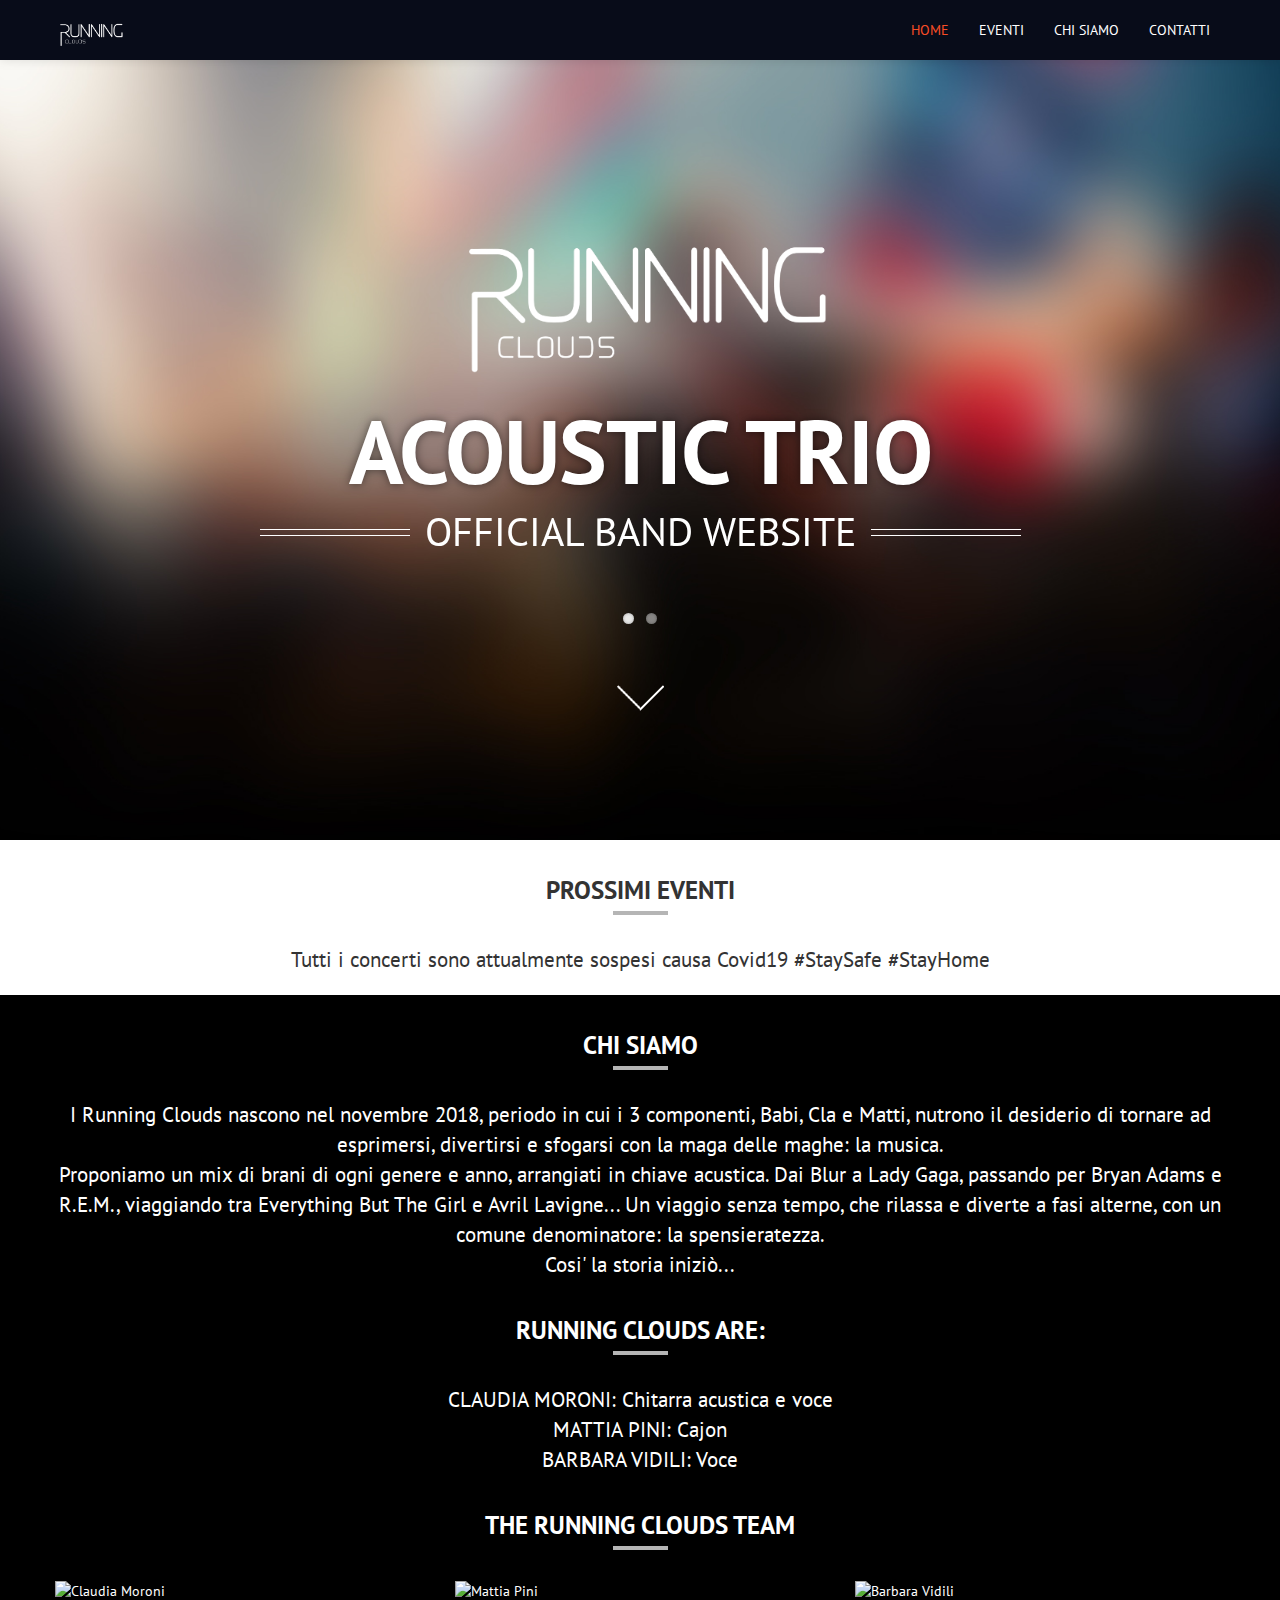
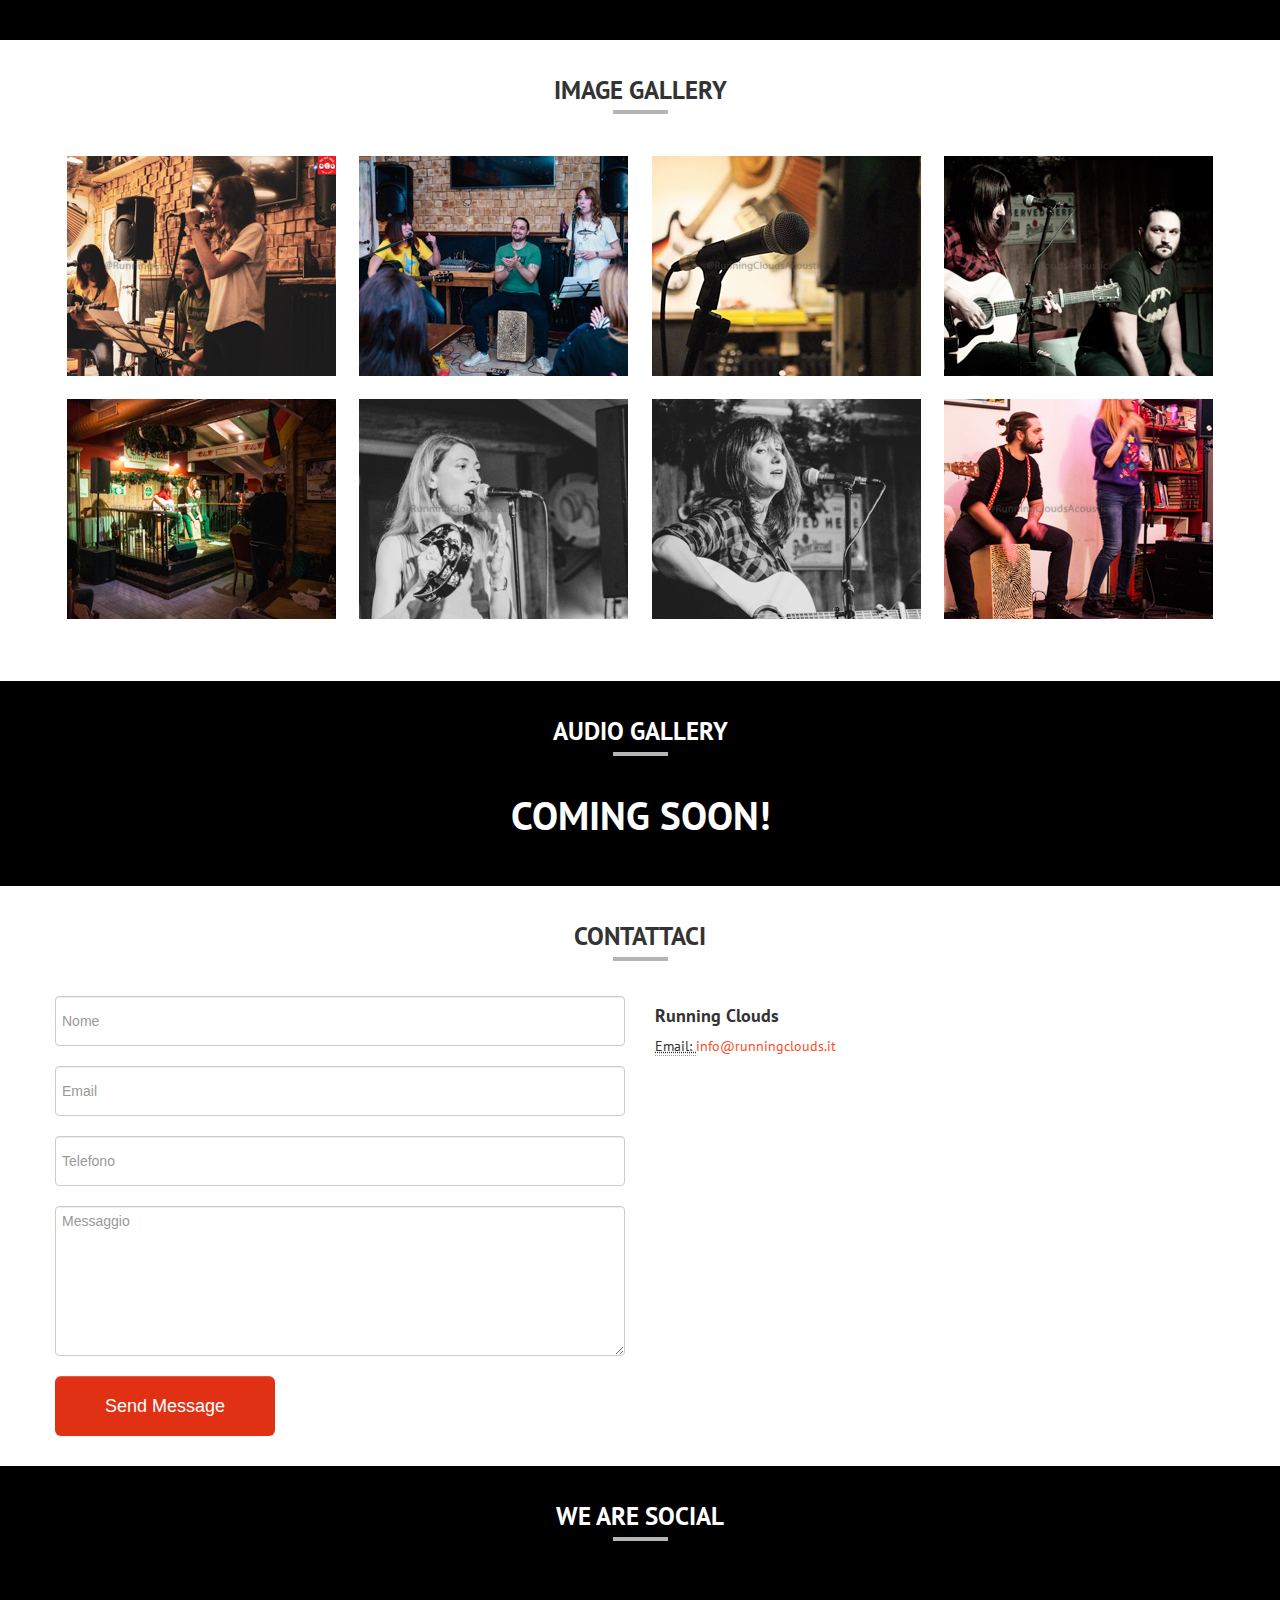
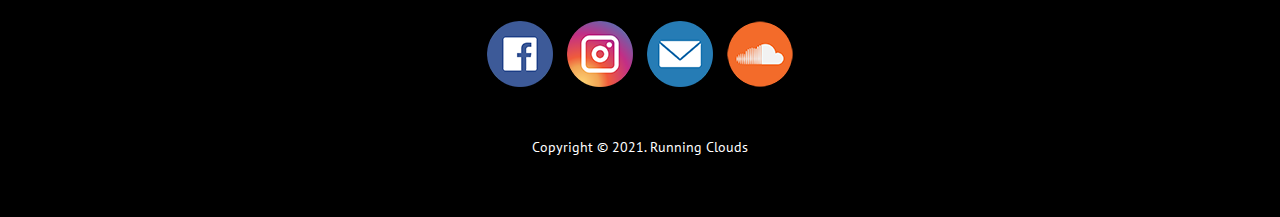
==== commit c402ebbd: "ENG TO ITA" ====
--- a/index.html
+++ b/index.html
@@ -140,7 +140,7 @@
           <ul class="nav pull-right">
             <li class="active"><a href="#home">HOME</a></li>
             <li><a href="#events">EVENTI</a></li>
-            <li><a href="#about">ABOUT</a></li>
+            <li><a href="#about">CHI SIAMO</a></li>
             <!--<li><a href="#gallery">GALLERY</a></li>-->
             <!--<li><a href="#media">MEDIA</a></li>-->
             <!--<li><a href="#audio">AUDIO</a></li>-->
